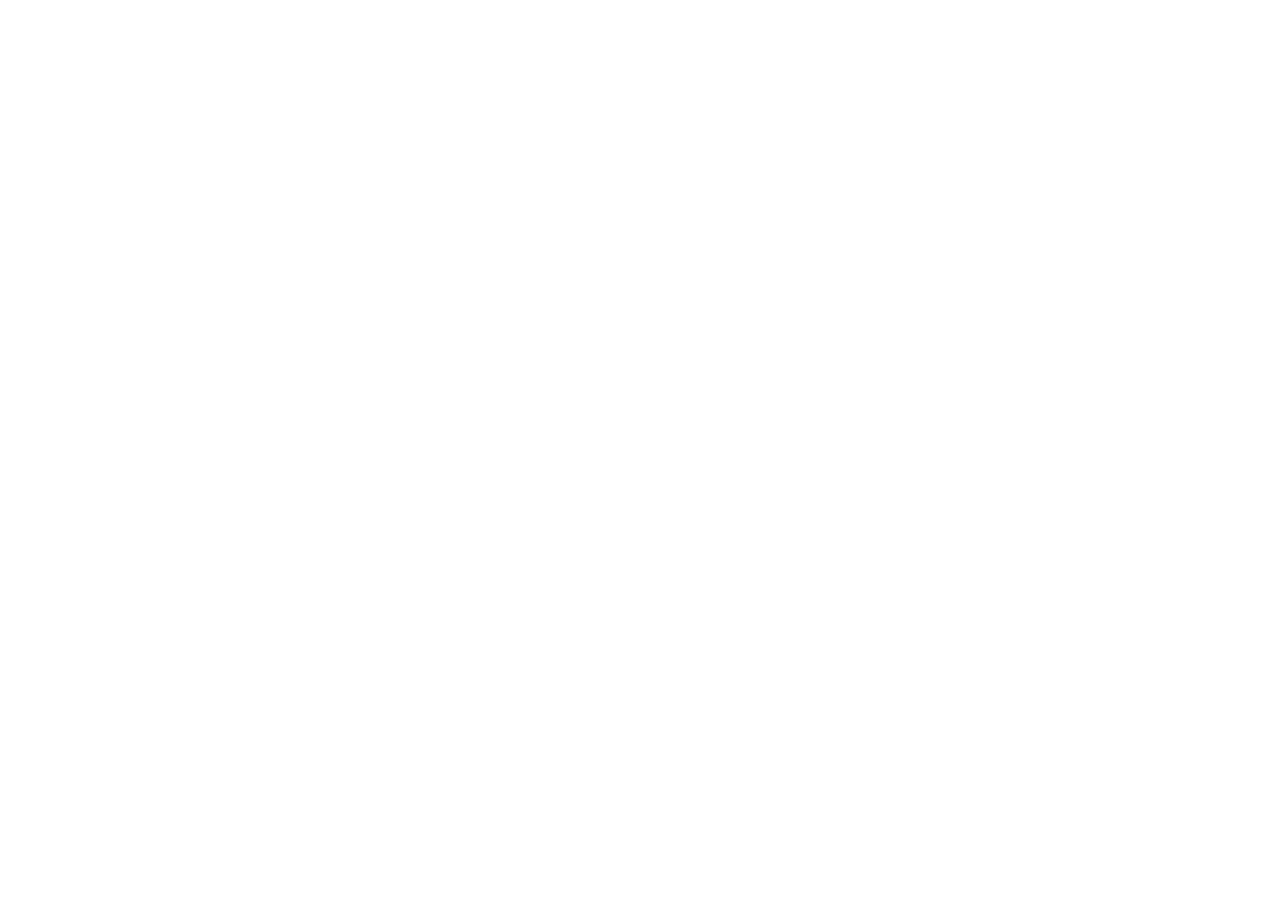
==== index.html @ 3505edb9 "basic layout --mac" ====
<!DOCTYPE html>
<html lang="en">
<head>
    <meta http-equiv="content-type" content="text/html" charset="UTF-8">
    <meta name="viewport" content="width=device-width,initial-scale=1">
    <meta name="description" content="">
    <meta name="author" content="">
    <link rel="icon" href="">

    <title>Bootstrap to Wordpress</title>
    <!-- FontAwsome Icons 4.4.0 -->
    <link rel="stylesheet" href="assets/css/font-awsome/css/font-awesome.min.css">
    <!-- Google Fonts -->
    <link href='https://fonts.googleapis.com/css?family=Raleway:400,700' rel='stylesheet' type='text/css'>
    <!-- HTML5 shiv and Resspond.js IE8 support of HTML5 elements and media queries -->
    <!-- [if lt IE 9] >
    <script src="https://oss.maxcdn.com/html5shiv/3.7.2/html5shiv.min.js"></script>
    <script src="https://oss.maxcdn.com/respond/1.4.2/respond.min.js"></script>
    <![endif]  -->
</head>
<body>
    <header>

    </header>
    <!-- HERO
    =========================================================== -->
    <section>

    </section>

    <!-- OPT IN SECTION
    =========================================================== -->
    <section>

    </section>
    <!-- BOOST YOUR INCOME
    =========================================================== -->
    <section>

    </section>
    <!-- WHO BENEFITS
    =========================================================== -->
    <section>

    </section>
    <!-- COURSE FEATURES
    =========================================================== -->
    <section>

    </section>
    <!-- PROJECT FEATURES
    =========================================================== -->
    <section>

    </section>
    <!-- VIDEO FEATURES
    =========================================================== -->
    <section>

    </section>
    <!-- INSTRUCTOR
    =========================================================== -->
    <section>

    </section>
    <!-- TESTIMONIALS
    =========================================================== -->
    <section>

    </section>
    <!-- SIGN UP SECTION
    =========================================================== -->
    <section>

    </section>
    <!-- FOOTER
    =========================================================== -->
    <footer>

    </footer>

    <!-- MODAL
    =========================================================== -->
    <div>

    </div>

    <!-- BOOTSTRAP CODE JS
        Pls at the end of the document so the pages load faster!
    =========================================================== -->
    <script src="http://lib.sinaapp.com/js/jquery/2.1.4/jquery-1.11.3.min.js"></script>
    <!-- sina CDN -->
    <script type="text/javascript">
        window.jQuery || document.write('<script type="text/javascript" src="assets/js/jquery-1.11.3.min.js"><\/script>')
    </script>
    <script src="assets/js/main.js"></script>
</body>
</html>
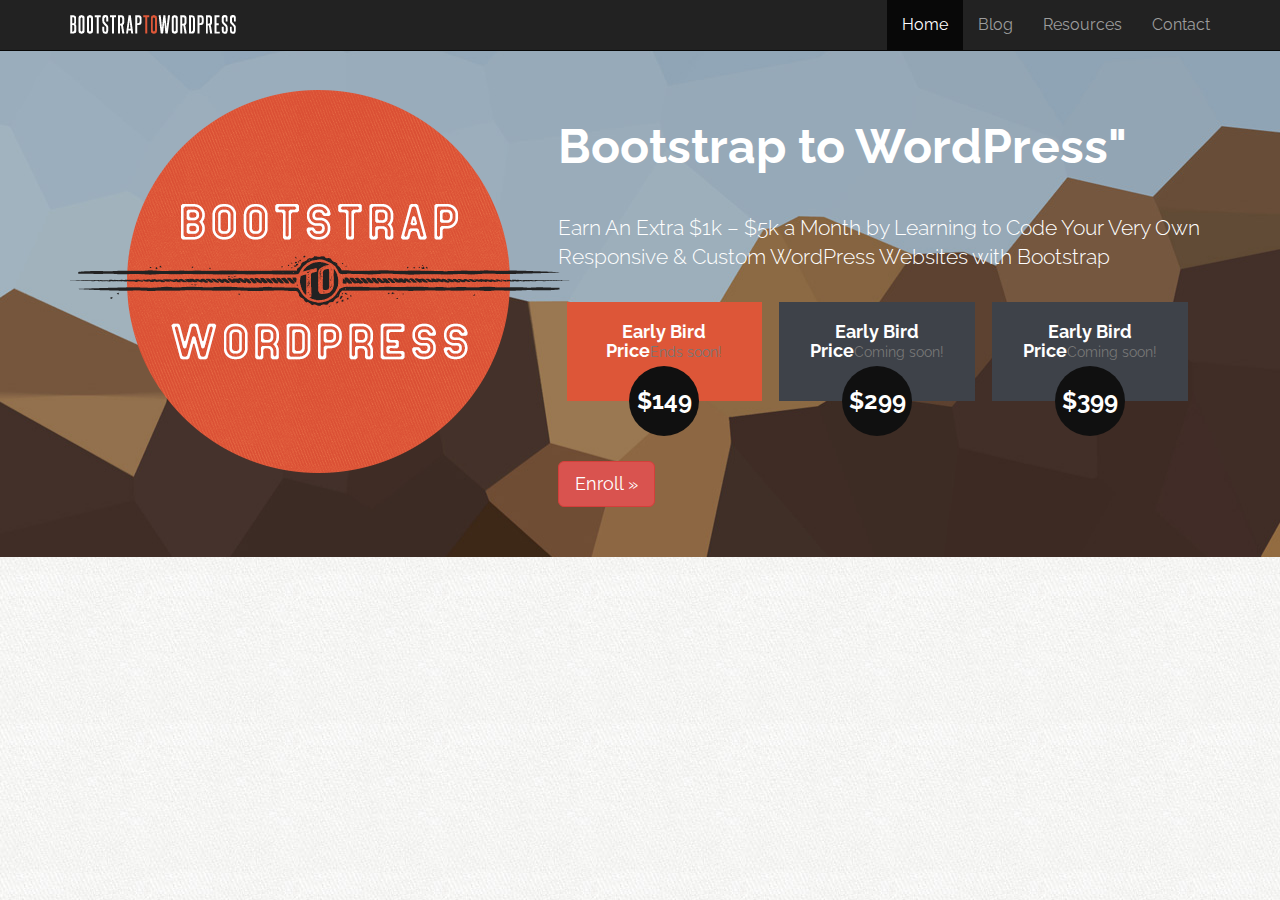
==== commit d66f1bf4: "L19 --MAC" ====
--- a/index.html
+++ b/index.html
@@ -8,8 +8,14 @@
     <link rel="icon" href="">
 
     <title>Bootstrap to Wordpress</title>
+    <!-- Bootstrap core css -->
+    <link rel="stylesheet" href="assets/css/bootstrap.min.css">
+
     <!-- FontAwsome Icons 4.4.0 -->
     <link rel="stylesheet" href="assets/css/font-awsome/css/font-awesome.min.css">
+
+    <!-- Custom CSS -->
+    <link rel="stylesheet" href="assets/css/custom.css">
     <!-- Google Fonts -->
     <link href='https://fonts.googleapis.com/css?family=Raleway:400,700' rel='stylesheet' type='text/css'>
     <!-- HTML5 shiv and Resspond.js IE8 support of HTML5 elements and media queries -->
@@ -19,13 +25,64 @@
     <![endif]  -->
 </head>
 <body>
-    <header>
+    <header class="site-header" role="banner">
+        <!-- NAVBAR -->
+        <div class="navbar-wrapper">
+            <div class="navbar navbar-inverse navbar-fixed-top" role="navigation">
+                <div class="container">
+                    <div class="navbar-header">
+                        <button type="button" class="navbar-toggle" data-toggle="collapse" data-target=".navbar-collapse">
+                            <span class="sr-only">Toggle navigation</span>
+                            <span class="icon-bar"></span>
+                            <span class="icon-bar"></span>
+                            <span class="icon-bar"></span>
+                        </button>
+                        <a href="#" class="navbar-brand"><img src="assets/img/logo.png" alt="Bootstrap to WordPress"></a>
+                    </div><!-- navbar-header -->
+                    <div class="navbar-collapse collapse">
+                        <ul class="nav navbar-nav navbar-right">
+                            <li class="active"><a href="#">Home</a></li>
+                            <li ><a href="blog.html">Blog</a></li>
+                            <li ><a href="resources.html">Resources</a></li>
+                            <li ><a href="contact.html">Contact</a></li>
+                        </ul>
+                    </div>
+                </div><!-- container -->
+            </div>
+        </div>
+    </header>
 
-    </header>
     <!-- HERO
     =========================================================== -->
-    <section>
-
+    <section id="hero">
+        <article>
+            <div class="container clearfix">
+                <div class="row">
+                    <div class="col-sm-5">
+                        <img src="assets/img/logo-badge.png" alt="Bootstrap to WordPress" class="logo">
+                    </div>
+                    <div class="col-sm-7 hero-text">
+                        <h1>Bootstrap to WordPress"</h1>
+                        <p class="lead">Earn An Extra $1k – $5k a Month by Learning to Code Your Very Own Responsive &amp; Custom WordPress Websites with Bootstrap</p>
+                        <div id="price-timeline">
+                            <div class="price active">
+                                <h4>Early Bird Price<small>Ends soon!</small></h4>
+                                <span>$149</span>
+                            </div>
+                            <div class="price">
+                                <h4>Early Bird Price<small>Coming soon!</small></h4>
+                                <span>$299</span>
+                            </div>
+                            <div class="price">
+                                <h4>Early Bird Price<small>Coming soon!</small></h4>
+                                <span>$399</span>
+                            </div>
+                        </div><!-- price-timeline -->
+                        <p><a href="#" class="btn btn-lg btn-danger" role="button">Enroll &raquo;</a></p>
+                    </div>
+                </div>
+            </div><!-- when we add a float element with in a container, the div which is a block level element will collapse on itself if you don't clear the fix-->
+        </article>
     </section>
 
     <!-- OPT IN SECTION
--- a/assets/css/custom.css
+++ b/assets/css/custom.css
@@ -0,0 +1,83 @@
+/* COLOUR REFERENCES
+Green: #79b044
+Salmon: #dd5638
+Blue Gray: #3e4249
+*/
+
+/* === General === */
+body {
+    margin-top: 50px;
+    font-family: 'Raleway', Helvetica, sans-serif;
+    font-size: 16px;
+    background: url('../img/tile.jpg') top left repeat;
+}
+
+/* === Global === */
+h1,h2,h3,h4,h5,h6 {
+    text-rendering: optimizeLegibility;
+    font-weight: bold;
+}
+
+h1{
+    font-size: 3em;
+}
+
+h1,h2{
+    margin: 0 0 40px;
+}
+
+h3{
+    margin: 20px 0;
+}
+
+h4{
+    font-size: 18px;
+}
+
+/* === Hero === */
+#hero {
+    background: url('../img/hero-bg.jpg') 50% 0 repeat fixed;
+    min-height: 500px;
+    padding: 40px 0;
+    color: white;
+    text-rendering: optimizeLegibility;
+}
+
+#hero .hero-text {
+    margin-top:30px;
+}
+
+#price-timeline{
+    margin: 30px 0 60px;
+    text-align: center;
+}
+
+#price-timeline .price{
+    display: inline-block;
+    margin: 0 2% 0 0;
+    width: 30%;
+    background: #3e4249;
+    padding: 10px 20px 30px;
+    position: relative;
+    vertical-align: top;
+}
+
+#price-timeline .price.active{
+    background: #dd5638;
+}
+
+#price-timeline .price span{
+    background: #101010;
+    display: block;
+    height: 70px;
+    width: 70px;
+    text-align: center;
+    line-height: 70px;
+    font-weight: bold;
+    font-size: 24px;
+    border-radius: 100%;
+    position: absolute;
+    bottom: -35px;
+    left: 50%;
+    margin-left: -35px;
+}
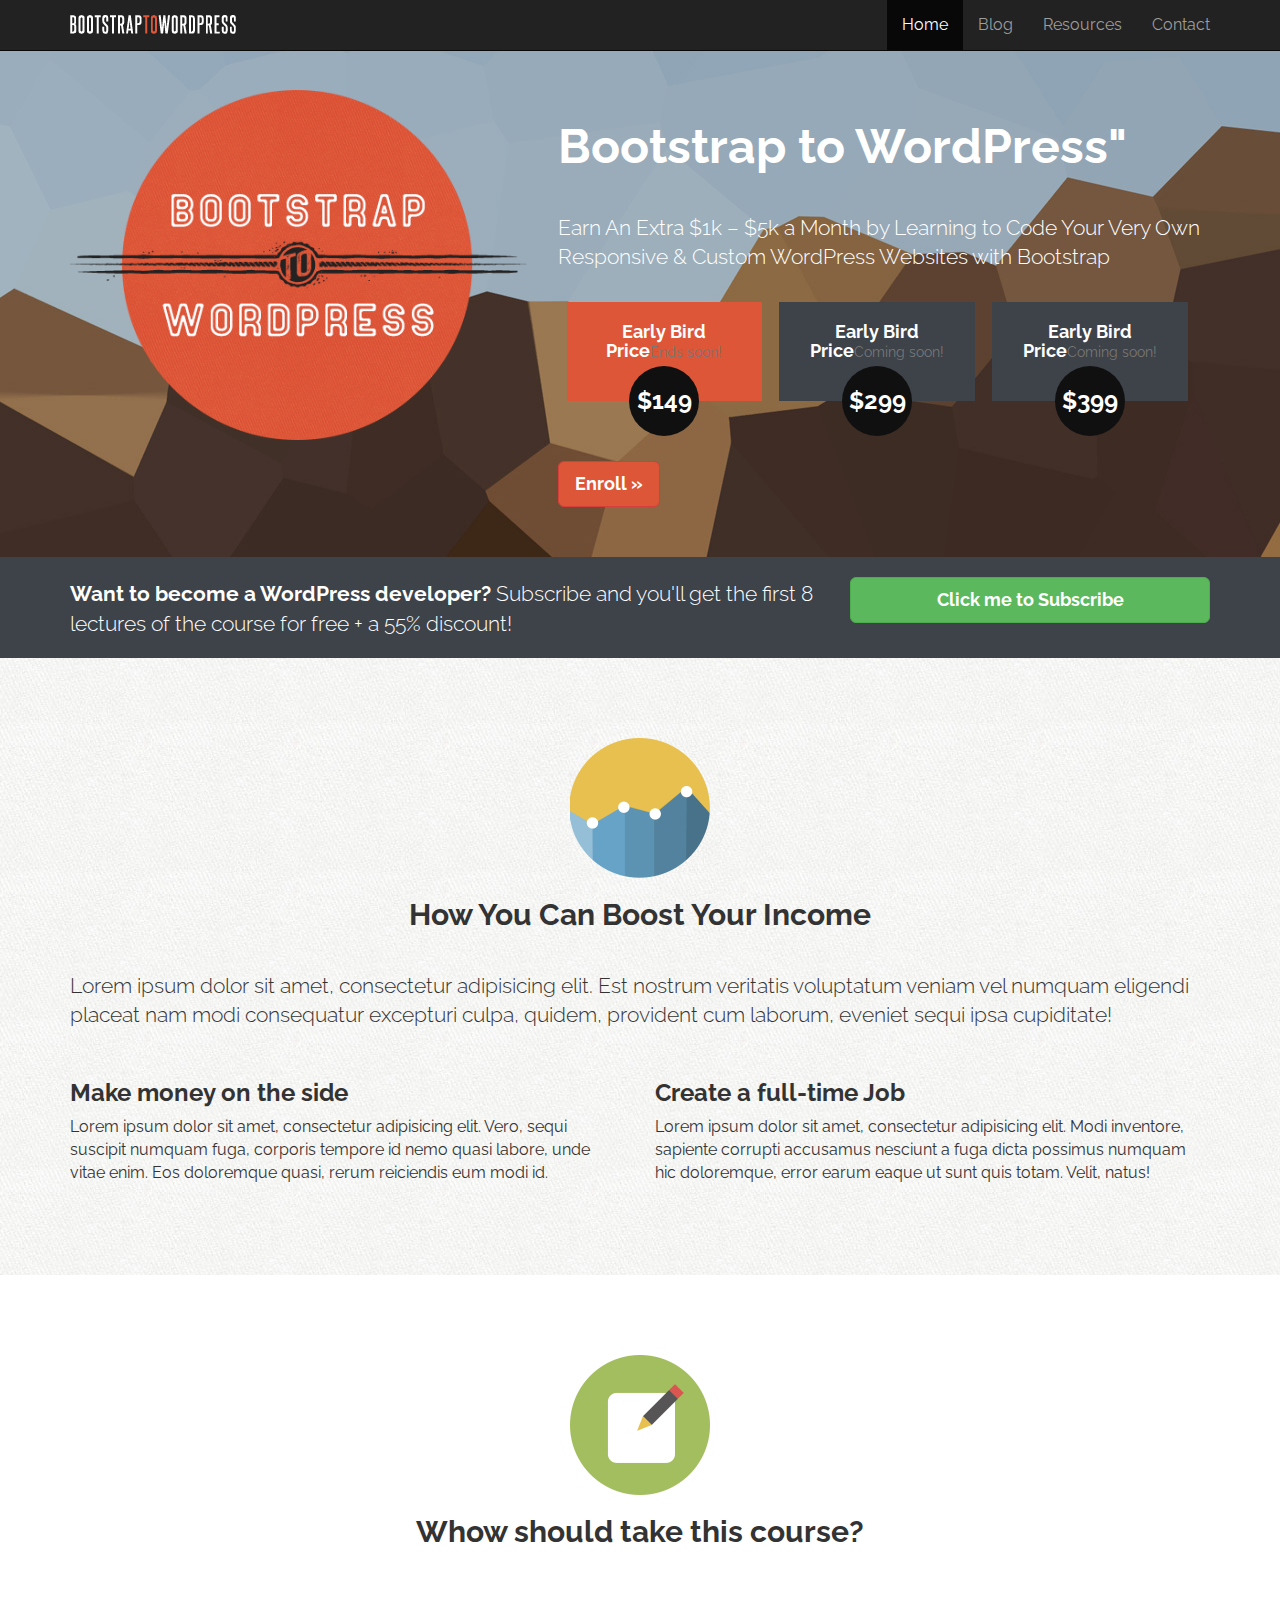
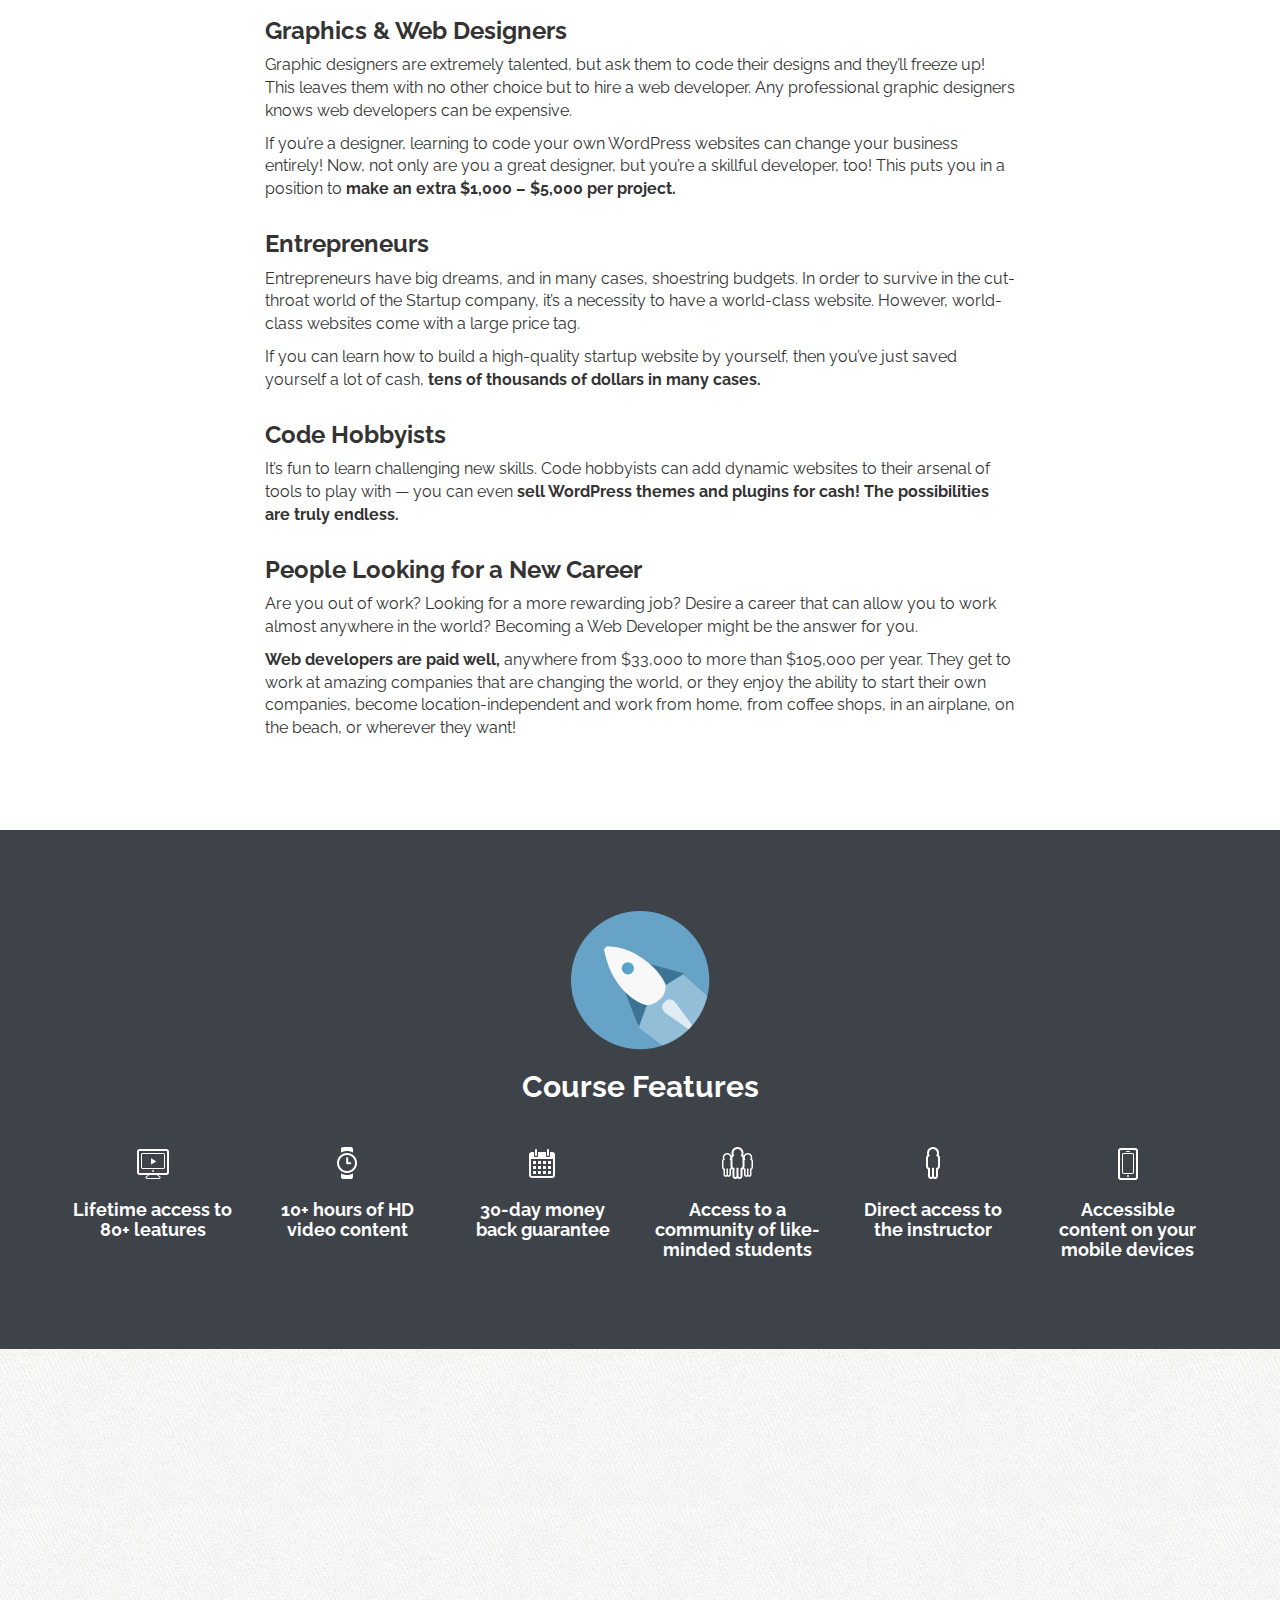
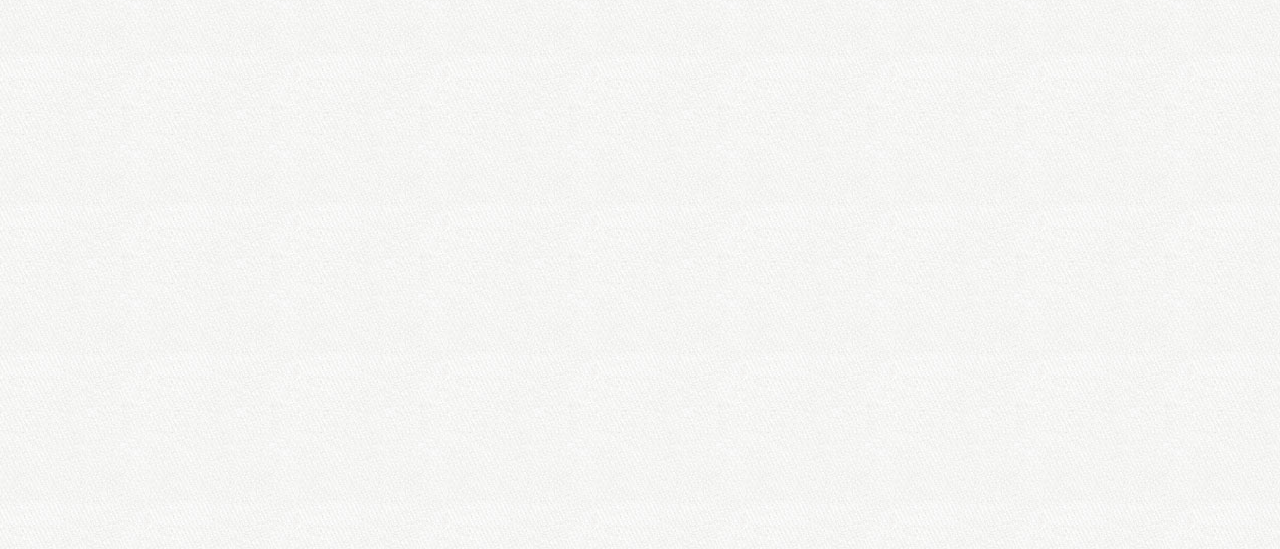
==== commit 8abe0d1c: "-- 26" ====
--- a/index.html
+++ b/index.html
@@ -4,8 +4,8 @@
     <meta http-equiv="content-type" content="text/html" charset="UTF-8">
     <meta name="viewport" content="width=device-width,initial-scale=1">
     <meta name="description" content="">
-    <meta name="author" content="">
-    <link rel="icon" href="">
+    <meta name="author" content="yogee">
+    <link rel="icon" href=""><!-- TODO: favicon needs to be made -->
 
     <title>Bootstrap to Wordpress</title>
     <!-- Bootstrap core css -->
@@ -31,7 +31,7 @@
             <div class="navbar navbar-inverse navbar-fixed-top" role="navigation">
                 <div class="container">
                     <div class="navbar-header">
-                        <button type="button" class="navbar-toggle" data-toggle="collapse" data-target=".navbar-collapse">
+                        <button type="button" class="navbar-toggle collapsed" data-toggle="collapse" data-target=".navbar-collapse">
                             <span class="sr-only">Toggle navigation</span>
                             <span class="icon-bar"></span>
                             <span class="icon-bar"></span>
@@ -54,7 +54,7 @@
 
     <!-- HERO
     =========================================================== -->
-    <section id="hero">
+    <section id="hero" data-type="background" data-speed="5">
         <article>
             <div class="container clearfix">
                 <div class="row">
@@ -87,28 +87,115 @@
 
     <!-- OPT IN SECTION
     =========================================================== -->
-    <section>
+    <section id="option">
+       <div class="container">
+           <div class="row">
+               <div class="col-sm-8">
+                   <p class="lead">
+                      <strong>Want to become a WordPress developer?</strong> Subscribe and you'll get the first 8 lectures of the course for free + a 55% discount!
+                   </p>
+               </div>
+               <div class="col-sm-4">
+                   <buttom class="btn btn-success btn-lg btn-block" data-toggle="modal" data-target="#myModal">
+                       Click me to Subscribe
+                   </buttom>
+               </div>
+           </div>
+       </div>
 
     </section>
     <!-- BOOST YOUR INCOME
     =========================================================== -->
-    <section>
-
+    <section id="boost-income">
+        <div class="container">
+            <div class="section-header">
+                <img src="assets/img/icon-boost.png" alt="Cheart">
+                <h2>How You Can Boost Your Income</h2>
+            </div>
+            <p class="lead">Lorem ipsum dolor sit amet, consectetur adipisicing elit. Est nostrum veritatis voluptatum veniam vel numquam eligendi placeat nam modi consequatur excepturi culpa, quidem, provident cum laborum, eveniet sequi ipsa cupiditate!</p>
+            <div class="row">
+                <div class="col-sm-6">
+                    <h3>Make money on the side</h3>
+                    <p>Lorem ipsum dolor sit amet, consectetur adipisicing elit. Vero, sequi suscipit numquam fuga, corporis tempore id nemo quasi labore, unde vitae enim. Eos doloremque quasi, rerum reiciendis eum modi id.</p>
+                </div>
+                <div class="col-sm-6">
+                    <h3>Create a full-time Job</h3>
+                    <p>Lorem ipsum dolor sit amet, consectetur adipisicing elit. Modi inventore, sapiente corrupti accusamus nesciunt a fuga dicta possimus numquam hic doloremque, error earum eaque ut sunt quis totam. Velit, natus!</p>
+                </div>
+            </div>
+        </div>
     </section>
     <!-- WHO BENEFITS
     =========================================================== -->
-    <section>
+    <section id="who-benefits">
+        <div class="container">
+            <div class="section-header">
+                <img src="assets/img/icon-pad.png" alt="pad and pencil">
+                <h2>Whow should take this course?</h2>
+            </div>
+            <div class="row">
+                <div class="col-sm-8 col-sm-offset-2">
+                    <h3>Graphics &amp; Web Designers</h3>
+                    <p>Graphic designers are extremely talented, but ask them to code their designs and they’ll freeze up! This leaves them with no other choice but to hire a web developer. Any professional graphic designers knows web developers can be expensive.</p>
+                    <p>If you’re a designer, learning to code your own WordPress websites can change your business entirely! Now, not only are you a great designer, but you’re a skillful developer, too! This puts you in a position to <strong>make an extra $1,000 – $5,000 per project.</strong></p>
+                    <h3>Entrepreneurs</h3>
+                    <p>Entrepreneurs have big dreams, and in many cases, shoestring budgets. In order to survive in the cut-throat world of the Startup company, it’s a necessity to have a world-class website. However, world-class websites come with a large price tag.</p>
+                    <p>If you can learn how to build a high-quality startup website by yourself, then you’ve just saved yourself a lot of cash, <strong>tens of thousands of dollars in many cases.</strong></p>
+                    <h3>Code Hobbyists</h3>
+                    <p>It’s fun to learn challenging new skills. Code hobbyists can add dynamic websites to their arsenal of tools to play with — you can even <strong>sell WordPress themes and plugins for cash! The possibilities are truly endless.</strong></p>
+                    <h3>People Looking for a New Career</h3>
+                    <p>Are you out of work? Looking for a more rewarding job? Desire a career that can allow you to work almost anywhere in the world? Becoming a Web Developer might be the answer for you.</p>
+                    <p><strong>Web developers are paid well, </strong>anywhere from $33,000 to more than $105,000 per year. They get to work at amazing companies that are changing the world, or they enjoy the ability to start their own companies, become location-independent and work from home, from coffee shops, in an airplane, on the beach, or wherever they want!</p>
+
+
+                </div>
+            </div>
+        </div>
 
     </section>
     <!-- COURSE FEATURES
     =========================================================== -->
-    <section>
+    <section id="course-features">
+        <div class="container">
+            <div class="section-header">
+                <img src="assets/img/icon-rocket.png" alt="Rockets">
+                <h2>Course Features</h2>
+            </div>
+            <div class="row">
+                <div class="col-sm-2">
+                    <i class="ci ci-computer"></i>
+                    <h4>Lifetime access to 80+ leatures </h4>
+                </div>
+                <div class="col-sm-2">
+                    <i class="ci ci-watch"></i>
+                    <h4>10+ hours of HD video content</h4>
+                </div>
+                <div class="col-sm-2">
+                    <i class="ci ci-calender"></i>
+                    <h4>30-day money back guarantee</h4>
+                </div>
+                <div class="col-sm-2">
+                    <i class="ci ci-community"></i>
+                    <h4>Access to a community of like-minded students</h4>
+                </div>
+                <div class="col-sm-2">
+                    <i class="ci ci-instructor"></i>
+                    <h4>Direct access to the instructor</h4>
+                </div>
+                <div class="col-sm-2">
+                    <i class="ci ci-device"></i>
+                    <h4>Accessible content on your mobile devices</h4>
+                </div>
+            </div>
+        </div>
 
     </section>
     <!-- PROJECT FEATURES
     =========================================================== -->
-    <section>
-
+    <section id="project-features">
+        <div class="container">
+
+        </div>
     </section>
     <!-- VIDEO FEATURES
     =========================================================== -->
@@ -138,8 +225,31 @@
 
     <!-- MODAL
     =========================================================== -->
-    <div>
-
+    <div class="modal fade" id="myModal">
+        <div class="modal-dialog">
+            <div class="modal-content">
+                <div class="modal-header">
+                    <button type="button" class="close" data-dismiss="modal"><span aria-hidden="true">&times;</span><span class="sr-only">Close</span></button>
+                    <h4 class="modal-title" id="myModalLabel"><i class="fa fa-envelope"></i> Subscribe our Mailing List</h4>
+                </div>
+                <div class="modal-body">
+                    <p>Lorem ipsum dolor sit amet, consectetur adipisicing elit. Officiis consequuntur nostrum architecto fuga aut. Nostrum rerum harum libero, blanditiis ipsam ad. Ipsa exercitationem perspiciatis, <em>hic repudiandae non mollitia voluptatum laudantium.</em></p>
+                    <form class="form-inline" role="form">
+                        <div class="form-group">
+                            <label for="subscribe-name" class="sr-only"></label>
+                            <input type="email" class="form-control" id="subscribe-name" placeholder="Your first name">
+                        </div>
+                        <div class="form-group">
+                            <label for="subscribe-email" class="sr-only"></label>
+                            <input type="text" class="form-control" id="subscribe-email" placeholder="Your email">
+                        </div>
+                        <input type="sumbit" class="btn btn-danger" value="Subscribe">
+                    </form>
+                    <hr>
+                    <p><small>Lorem ipsum dolor sit amet, consectetur adipisicing elit. &amp;Tempore eum sed, voluptates magnam, fuga nesciunt nostrum, unde, cupiditate facere culpa commodi quibusdam possimus. <br>Dicta sequi, molestias praesentium ratione nostrum nobis.</small></p>
+                </div>
+            </div>
+        </div>
     </div>
 
     <!-- BOOTSTRAP CODE JS
@@ -150,6 +260,8 @@
     <script type="text/javascript">
         window.jQuery || document.write('<script type="text/javascript" src="assets/js/jquery-1.11.3.min.js"><\/script>')
     </script>
+    <script src="assets/js/bootstrap.min.js"></script>
+    <!-- Bootstrap Core JS -->
     <script src="assets/js/main.js"></script>
 </body>
 </html>
--- a/assets/css/custom.css
+++ b/assets/css/custom.css
@@ -34,6 +34,23 @@
     font-size: 18px;
 }
 
+button, input ,.btn , a.btn{
+    text-rendering: optimizeLegibility;
+    color: white;
+}
+
+.btn {
+    font-weight: bold;
+}
+
+.btn-danger {
+    background-color: #dd5638;
+    border-collapse: #d95131;
+}
+
+img {
+    max-width: 100%;
+}
 /* === Hero === */
 #hero {
     background: url('../img/hero-bg.jpg') 50% 0 repeat fixed;
@@ -81,3 +98,61 @@
     left: 50%;
     margin-left: -35px;
 }
+
+/* ==== LAYOUT ===== */
+
+section {
+    padding: 80px 0;
+}
+
+.section-header{
+    text-align: center;
+}
+
+section h2{
+    margin: 20px 0 40px;
+}
+
+section h3{
+    margin: 30px 0 10px;
+}
+
+#option {
+    background: #3e4249;
+    padding: 20px 0;
+    color: white;
+    text-rendering:optimizeLegibility;
+    font-size: 1.2em;
+}
+
+#option p {
+    margin: 2px 0 0 0 ;
+}
+
+#who-benefits {
+    background-color: white;
+}
+
+#course-features {
+    background: #3e4249;
+    color: white;
+    text-align: center;
+}
+
+/* ==== Custom Icon Sprites ===== */
+i.ci {
+  display: inline-block;
+    height: 40px;
+    width: 40px;
+    background: url('../img/icon-sprite.png') no-repeat;
+}
+
+.ci.ci-computer { background-position: 0 0 ;}
+.ci.ci-watch { background-position: -40px 0 ;}
+.ci.ci-calender { background-position: -80px 0 ;}
+.ci.ci-community { background-position: -120px 0 ;}
+.ci.ci-instructor { background-position: -160px 0 ;}
+.ci.ci-device { background-position: -200px 0 ;}
+
+
+
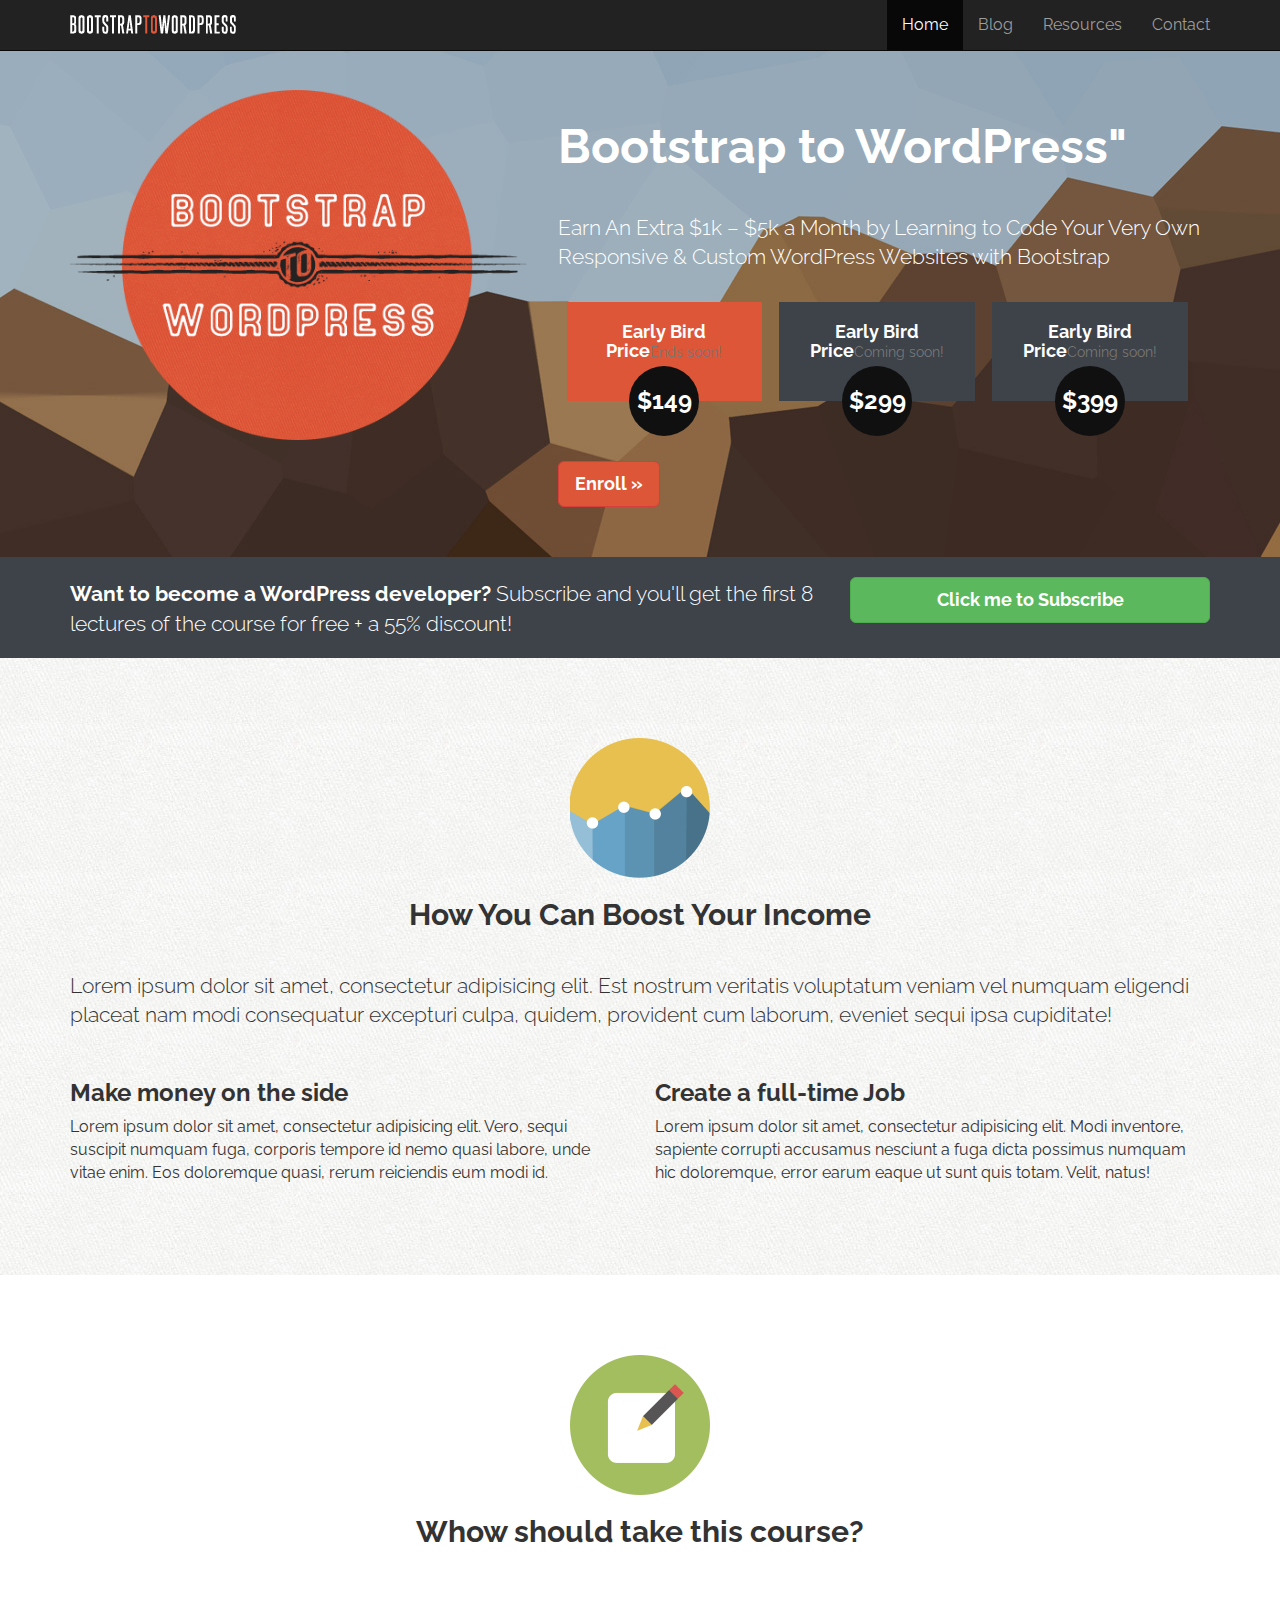
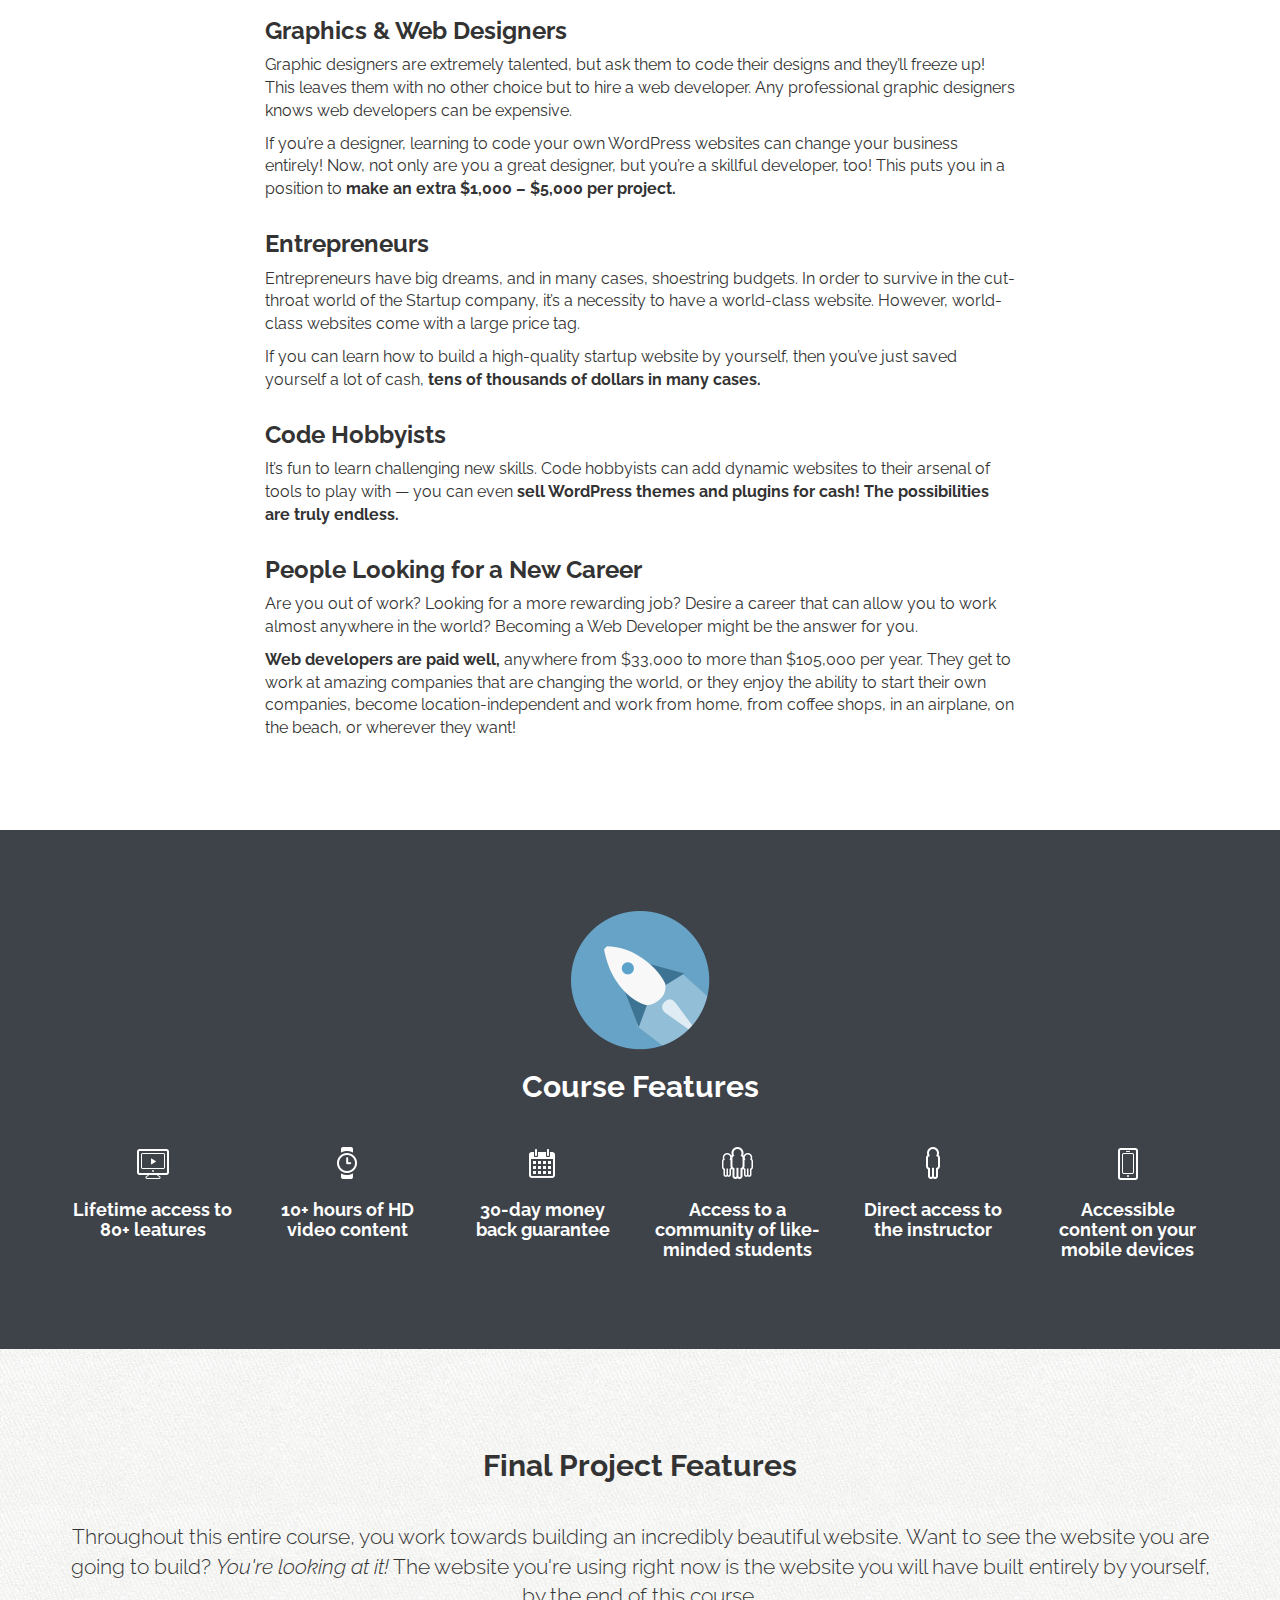
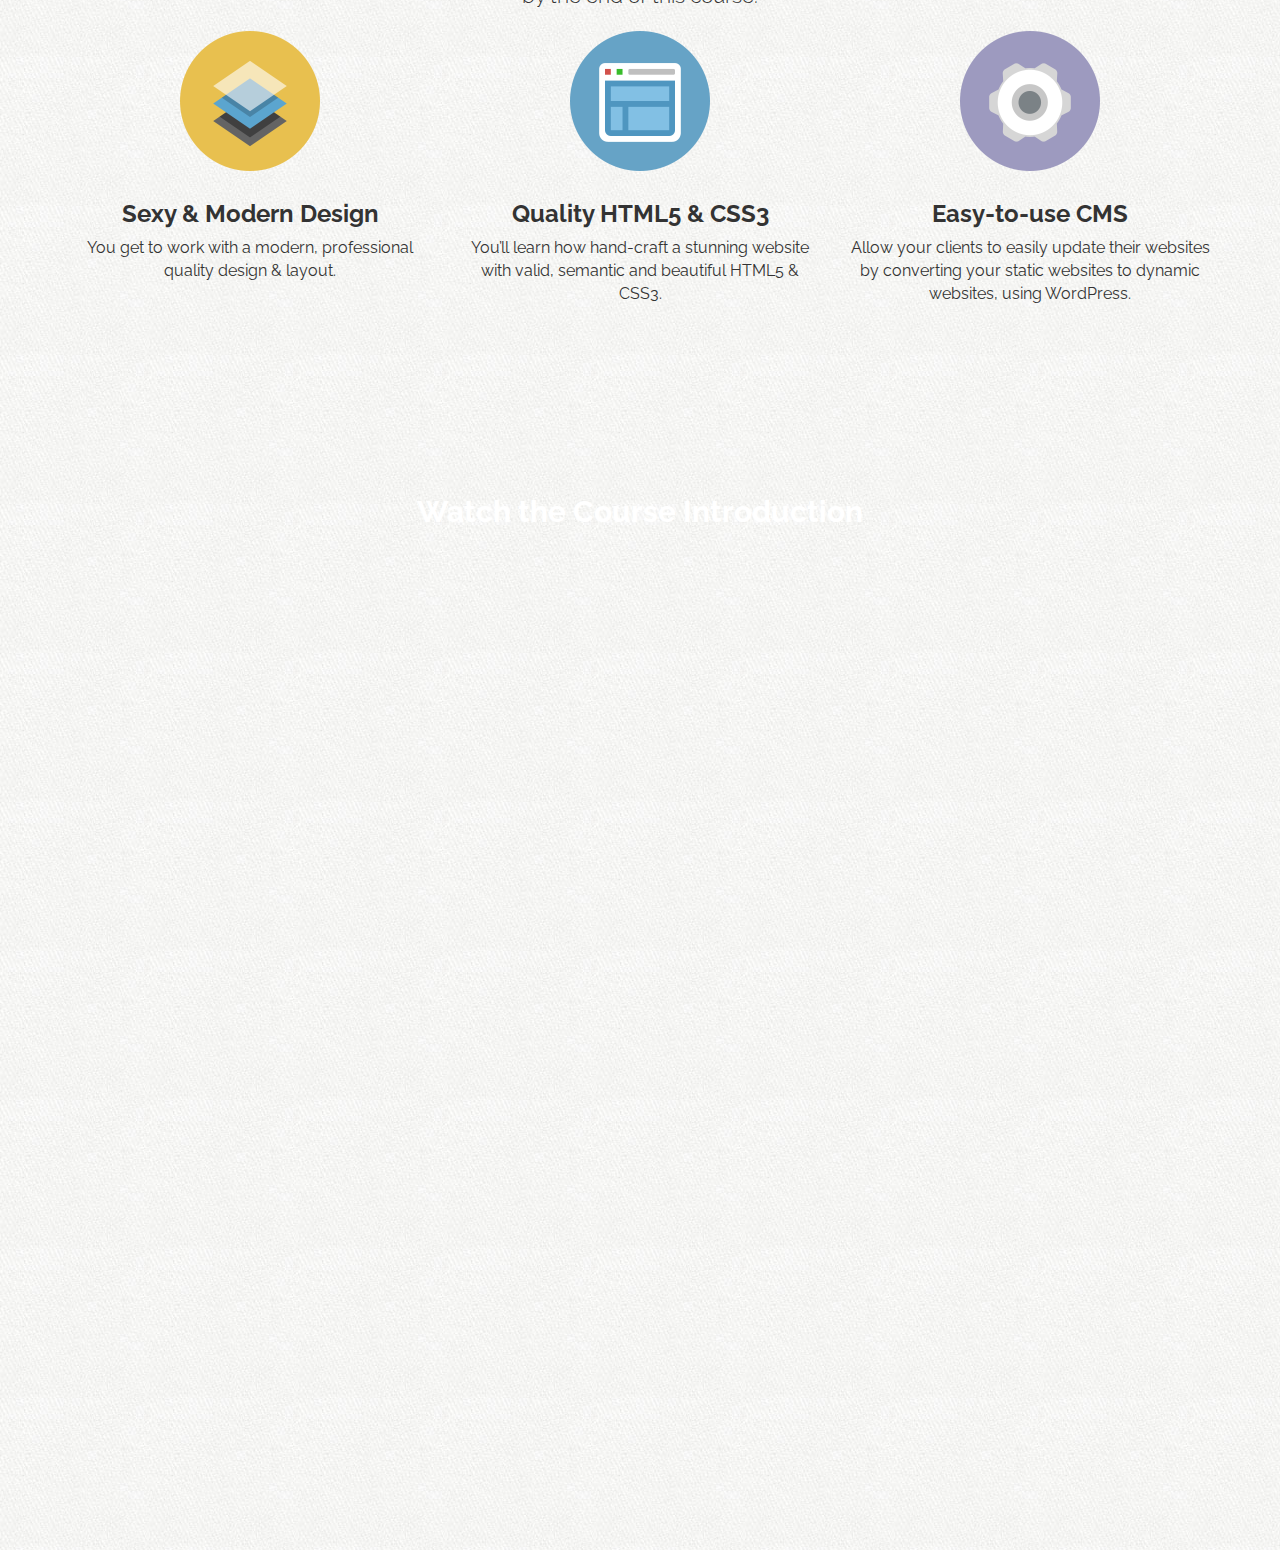
==== commit 0ae8b39f: "L27 iframe video --mac" ====
--- a/index.html
+++ b/index.html
@@ -194,13 +194,38 @@
     =========================================================== -->
     <section id="project-features">
         <div class="container">
-
+            <h2>Final Project Features</h2>
+            <p class="lead">Throughout this entire course, you work towards building an incredibly beautiful website. Want to see the website you are going to build? <em>You're looking at it!</em> The website you're using right now is the website you will have built entirely by yourself, by the end of this course.</p>
+            <div class="row">
+                <div class="col-sm-4">
+                    <img src="assets/img/icon-design.png" alt="Design">
+                    <h3>Sexy &amp; Modern Design</h3>
+                    <p>You get to work with a modern, professional quality design &amp; layout.</p>
+                </div>
+                <div class="col-sm-4">
+                    <img src="assets/img/icon-code.png" alt="Code">
+                    <h3>Quality HTML5 &amp; CSS3</h3>
+                    <p>You’ll learn how hand-craft a stunning website with valid, semantic and beautiful HTML5 &amp; CSS3.</p>
+                </div>
+                <div class="col-sm-4">
+                    <img src="assets/img/icon-cms.png" alt="CMS">
+                    <h3>Easy-to-use CMS</h3>
+                    <p>Allow your clients to easily update their websites by converting your static websites to dynamic websites, using WordPress.</p>
+                </div>
+            </div>
         </div>
     </section>
     <!-- VIDEO FEATURES
     =========================================================== -->
-    <section>
-
+    <section id="featurette">
+        <div class="container">
+            <div class="row">
+                <div class="col-sm-8 col-sm-offset-2">
+                    <h2>Watch the Course Introduction</h2>
+                    <iframe width="100%" height="415" src="https://www.youtube.com/embed/nfXLgWgT8dI" frameborder="0" allowfullscreen></iframe>
+                </div>
+            </div>
+        </div>
     </section>
     <!-- INSTRUCTOR
     =========================================================== -->
--- a/assets/css/custom.css
+++ b/assets/css/custom.css
@@ -154,5 +154,16 @@
 .ci.ci-instructor { background-position: -160px 0 ;}
 .ci.ci-device { background-position: -200px 0 ;}
 
+/* ==== Final Project Features ===== */
+#project-features {
+text-align: center;
+}
 
+/* ==== Featurette ===== */
+#featurette {
+    background: url('/assets/img/stuff-bg.jpg') 50% 100% repeat fixed;
+    background-size:cover;
+    text-align: center;
+    color: white;
+}
 
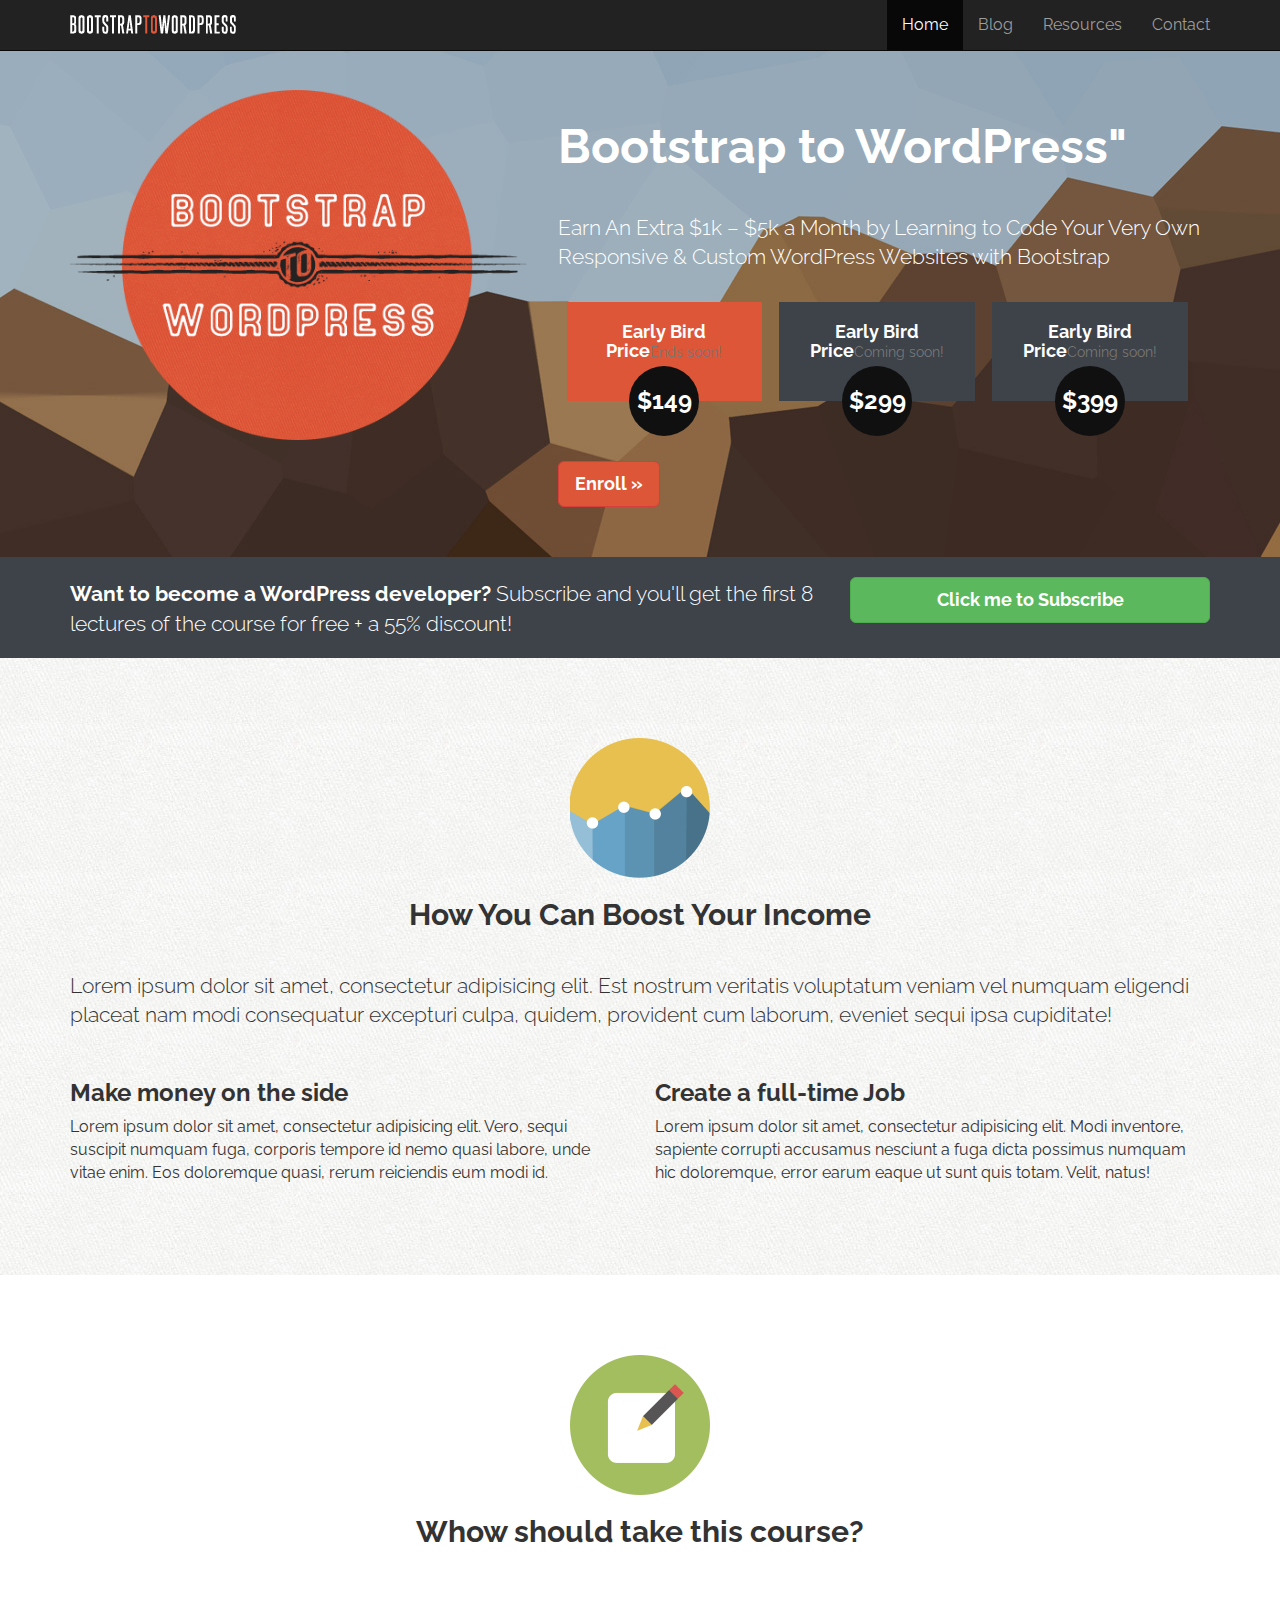
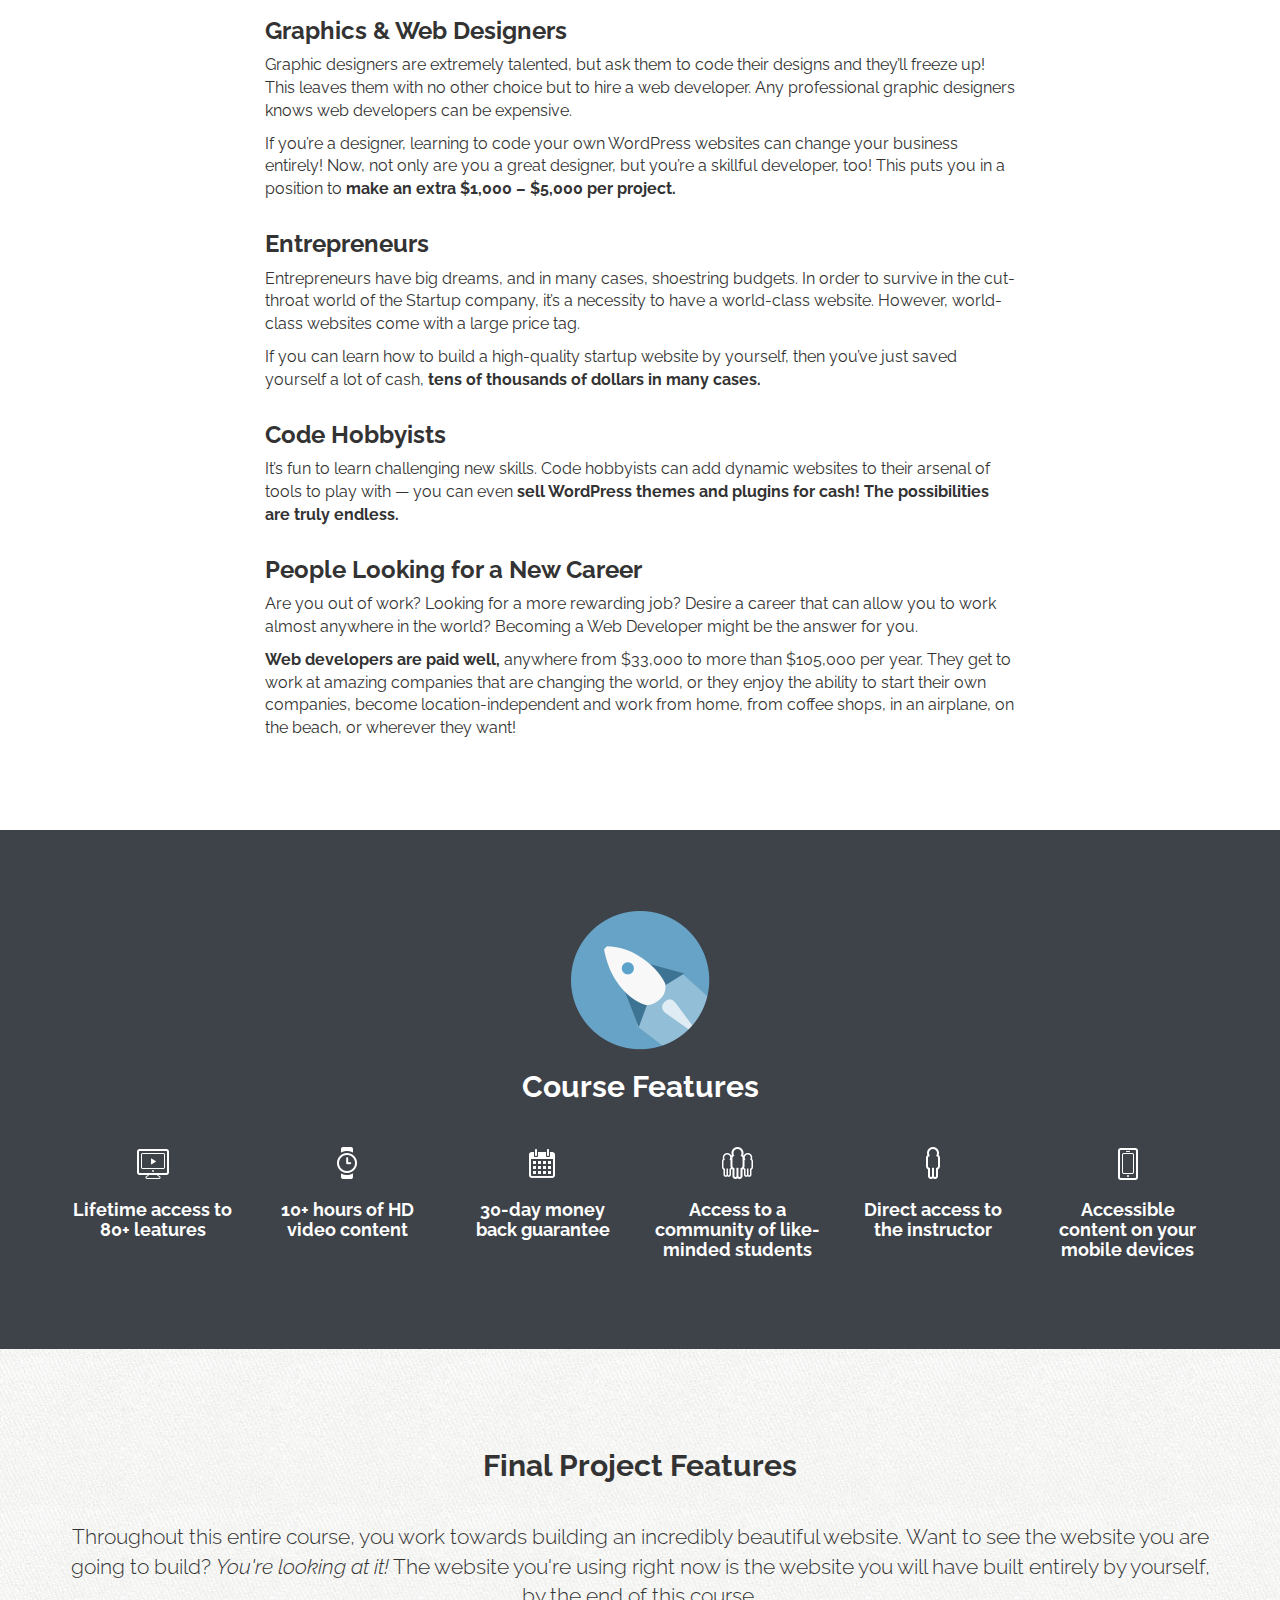
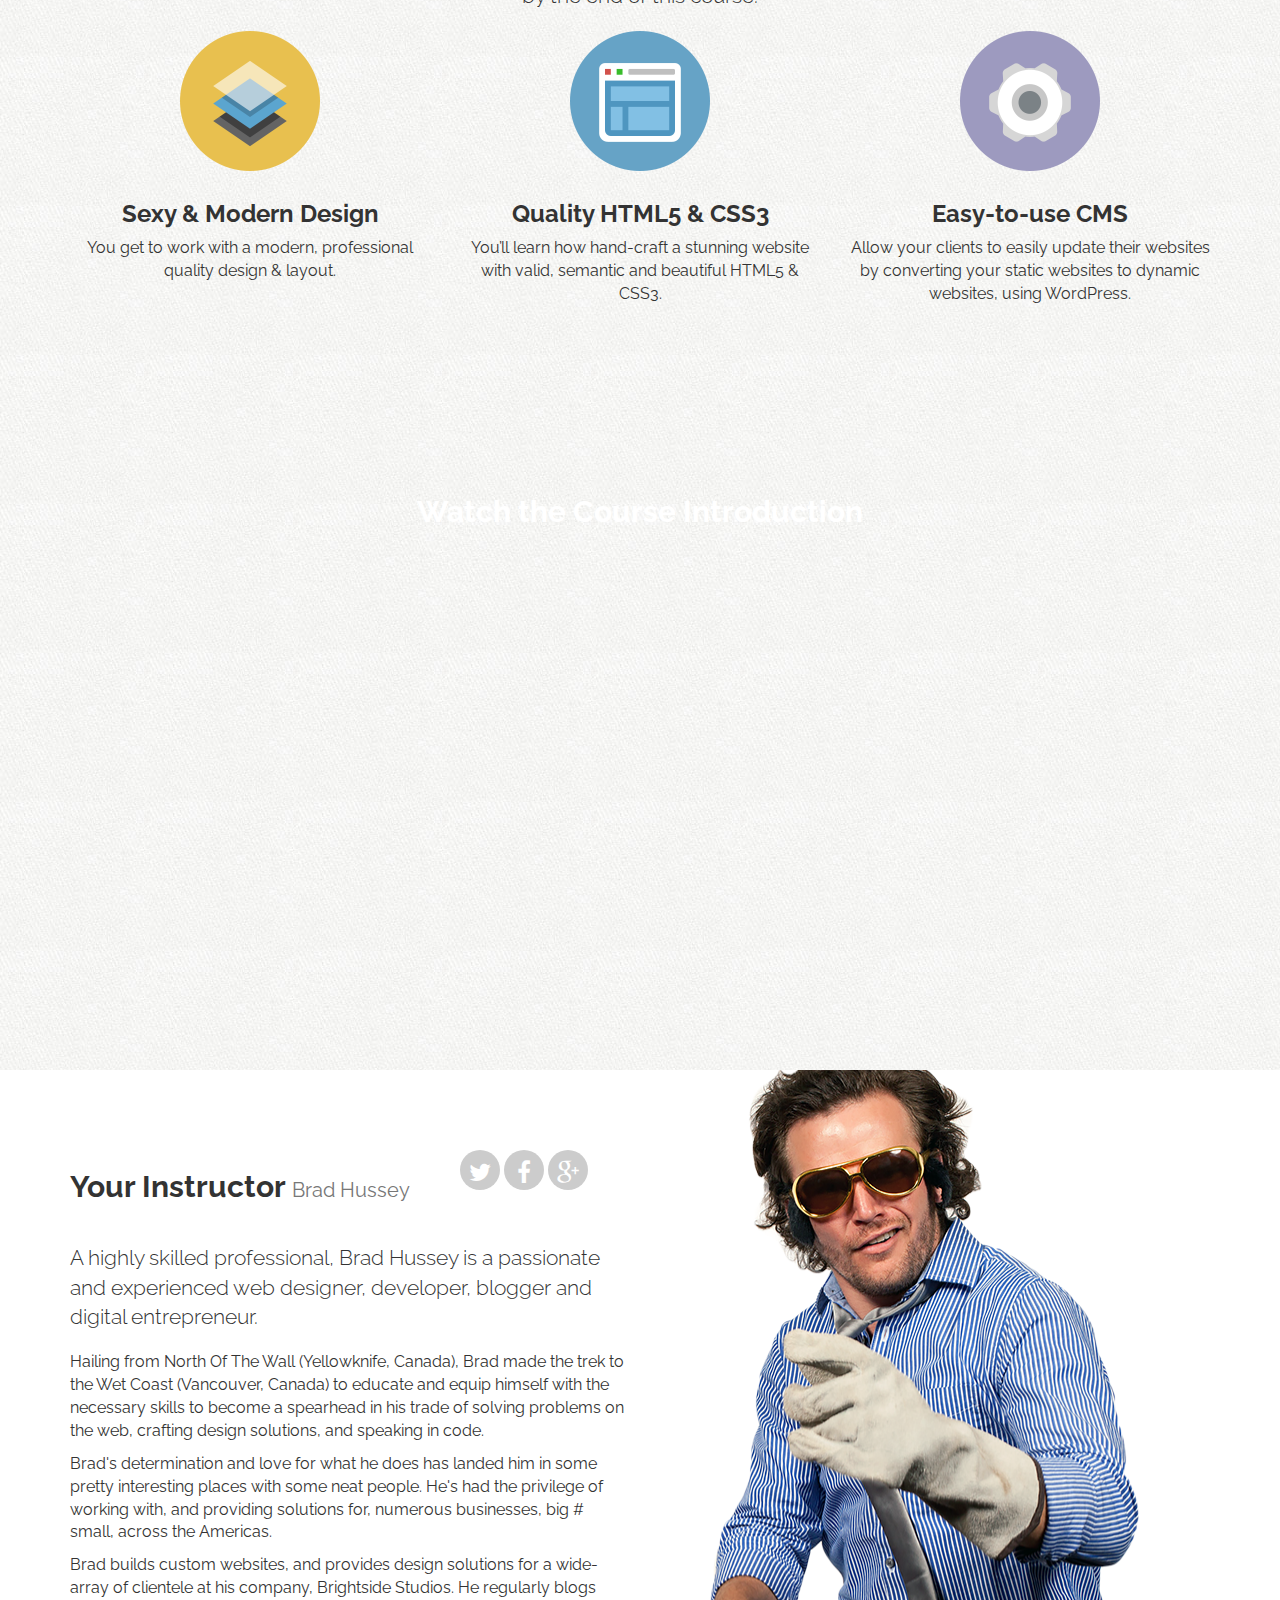
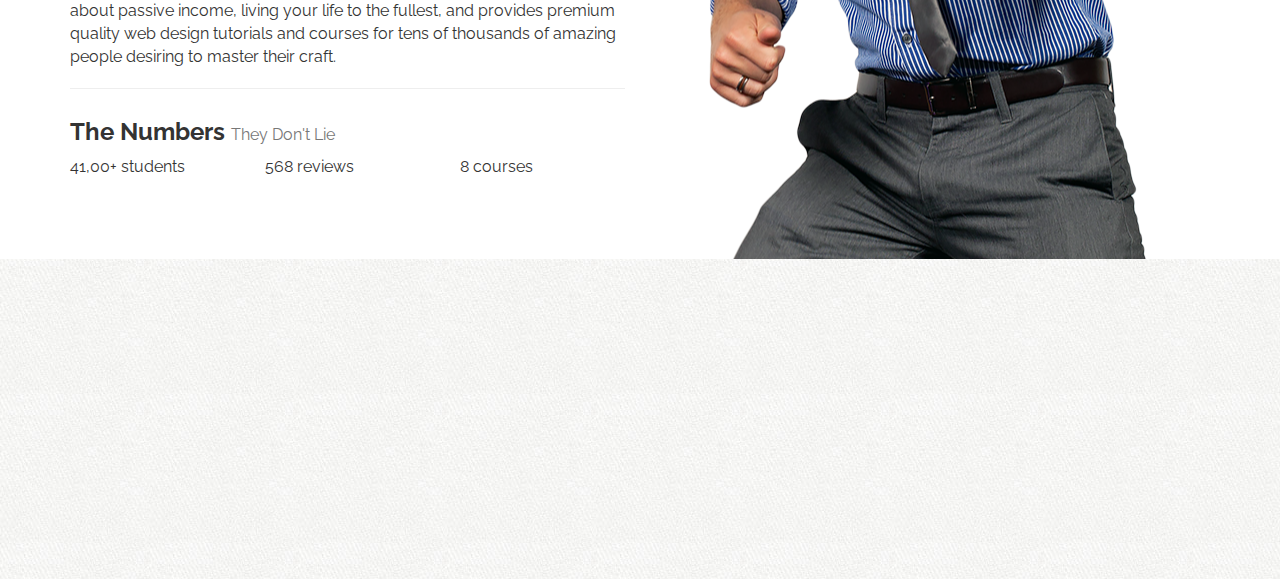
==== commit f458e901: "L29 3:21" ====
--- a/index.html
+++ b/index.html
@@ -229,7 +229,53 @@
     </section>
     <!-- INSTRUCTOR
     =========================================================== -->
-    <section>
+    <section id='instructor'>
+        <div class="container">
+            <div class="row">
+                <div class="col-sm-8 col-md-6">
+                    <div class="row">
+                        <div class="col-lg-8">
+                            <h2>Your Instructor <small>Brad Hussey</small></h2>
+                        </div>
+                        <div class="col-lg-4">
+                        <a href="https://twitter.com/yogeeliu" class="badge social twitter"><i class="fa fa-twitter"></i></a>
+                        <a href="https://facebook.com/yogeeliu" class="badge social facebook"><i class="fa fa-facebook"></i></a>
+                        <a href="https://plus.google.com/yogee412" class="badge social gplus"><i class="fa fa-google-plus"></i></a>
+                        </div>
+                    </div>
+                    <p class="lead">A highly skilled professional, Brad Hussey is a passionate and experienced web designer, developer, blogger and digital entrepreneur.</p>
+                    <p>Hailing from North Of The Wall (Yellowknife, Canada), Brad made the trek to the Wet Coast (Vancouver, Canada) to educate and equip himself with the necessary skills to become a spearhead in his trade of solving problems on the web, crafting design solutions, and speaking in code.</p>
+                    <p>Brad's determination and love for what he does has landed him in some pretty interesting places with some neat people. He's had the privilege of working with, and providing solutions for, numerous businesses, big &#35; small, across the Americas.
+</p>
+                    <p>Brad builds custom websites, and provides design solutions for a wide-array of clientele at his company, Brightside Studios. He regularly blogs about passive income, living your life to the fullest, and provides premium quality web design tutorials and courses for tens of thousands of amazing people desiring to master their craft.</p>
+                    <hr>
+                    <h3>The Numbers <small>They Don't Lie</small></h3>
+                    <div class="row">
+                        <div class="col-xs-4">
+                            <div class="num">
+                                <div class="num-content">
+                                    41,00+ <span>students</span>
+                                </div>
+                            </div>
+                        </div>
+                        <div class="col-xs-4">
+                            <div class="num">
+                                <div class="num-content">
+                                    568 <span>reviews</span>
+                                </div>
+                            </div>
+                        </div>
+                        <div class="col-xs-4">
+                            <div class="num">
+                                <div class="num-content">
+                                   8 <span>courses</span>
+                                </div>
+                            </div>
+                        </div>
+                    </div>
+                </div>
+            </div>
+        </div>
 
     </section>
     <!-- TESTIMONIALS
--- a/assets/css/custom.css
+++ b/assets/css/custom.css
@@ -51,6 +51,22 @@
 img {
     max-width: 100%;
 }
+
+.modal-content {
+    background: url('/assets/img/tile.jpg') top left repeat;
+}
+
+.badge.social{
+    background: #ccc;
+    font-size: 24px;
+    height: 40px;
+    width: 40px;
+    text-align: center;
+    line-height: 40px;
+    border-radius: 20px;
+
+}
+
 /* === Hero === */
 #hero {
     background: url('../img/hero-bg.jpg') 50% 0 repeat fixed;
@@ -167,3 +183,7 @@
     color: white;
 }
 
+/* ==== Instructor ===== */
+#instructor {
+    background: white url('/assets/img/brad-elvis.png') 90% -10px no-repeat;
+}
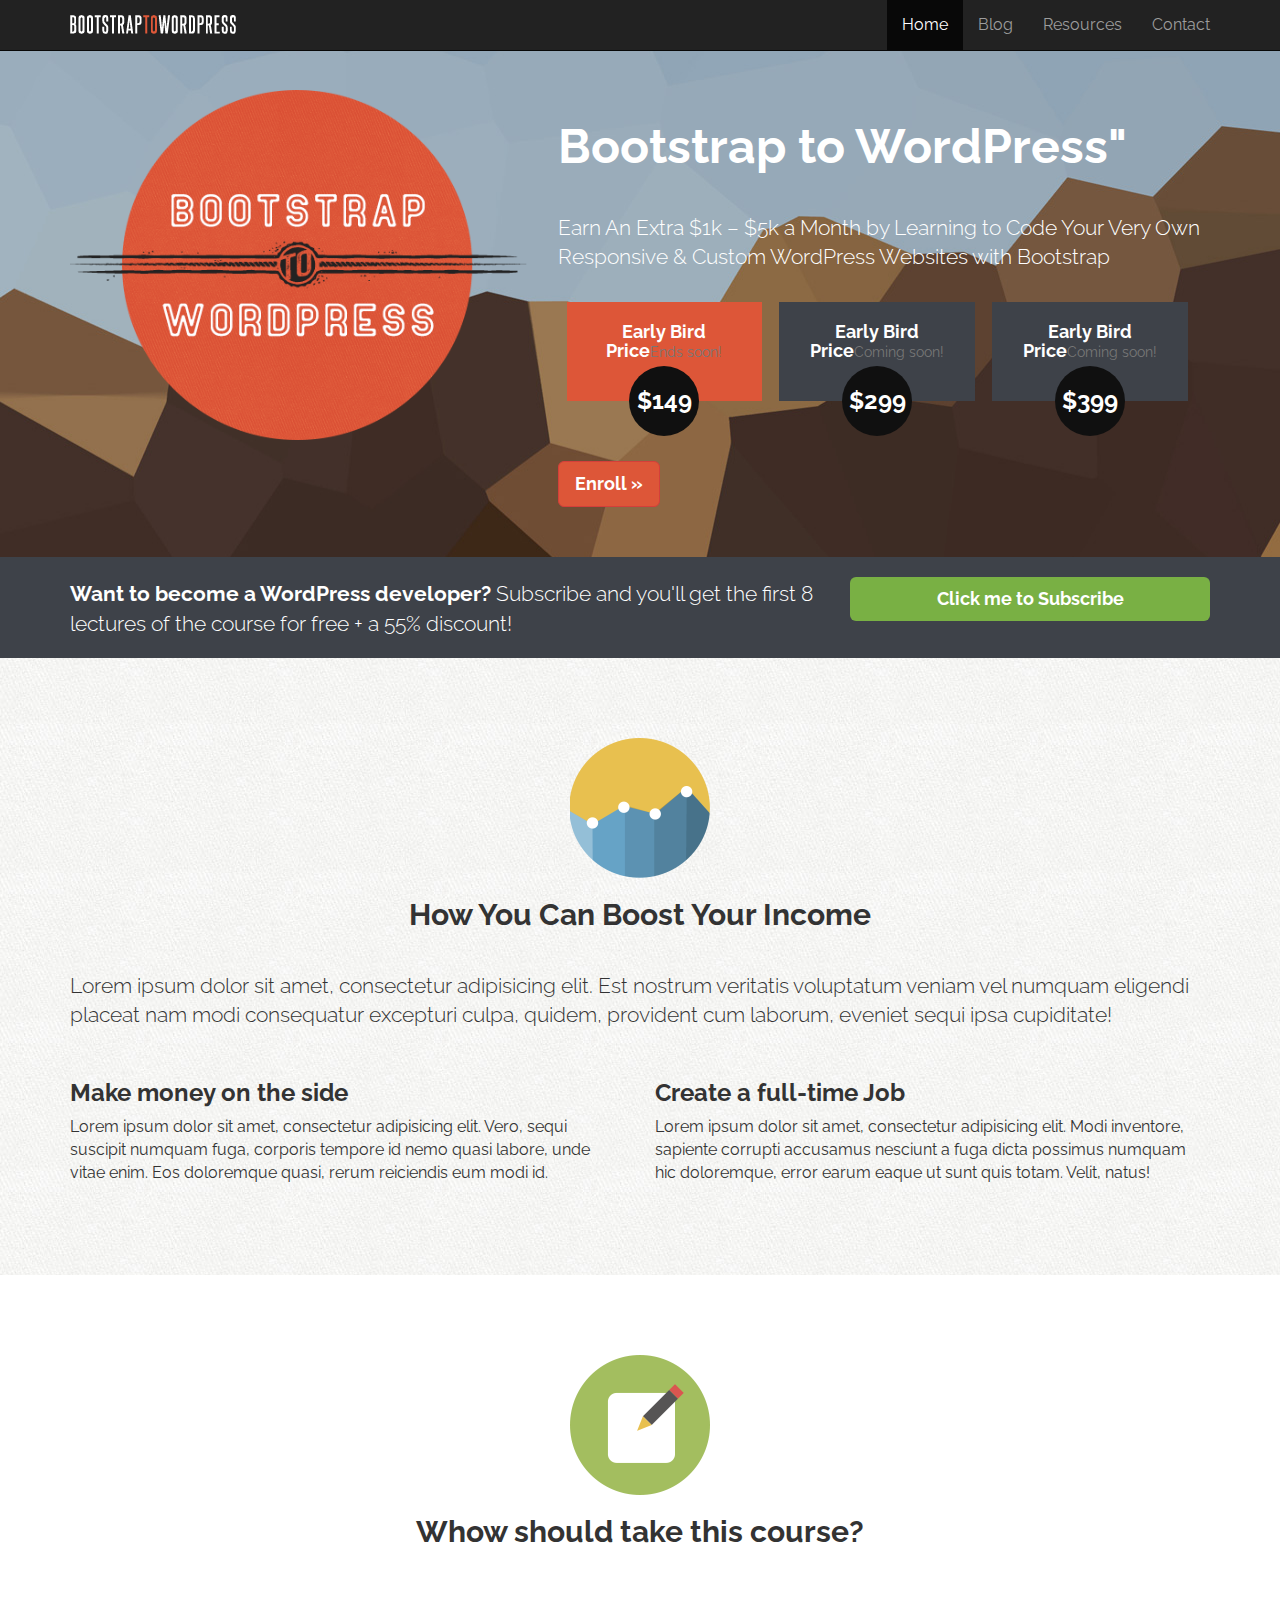
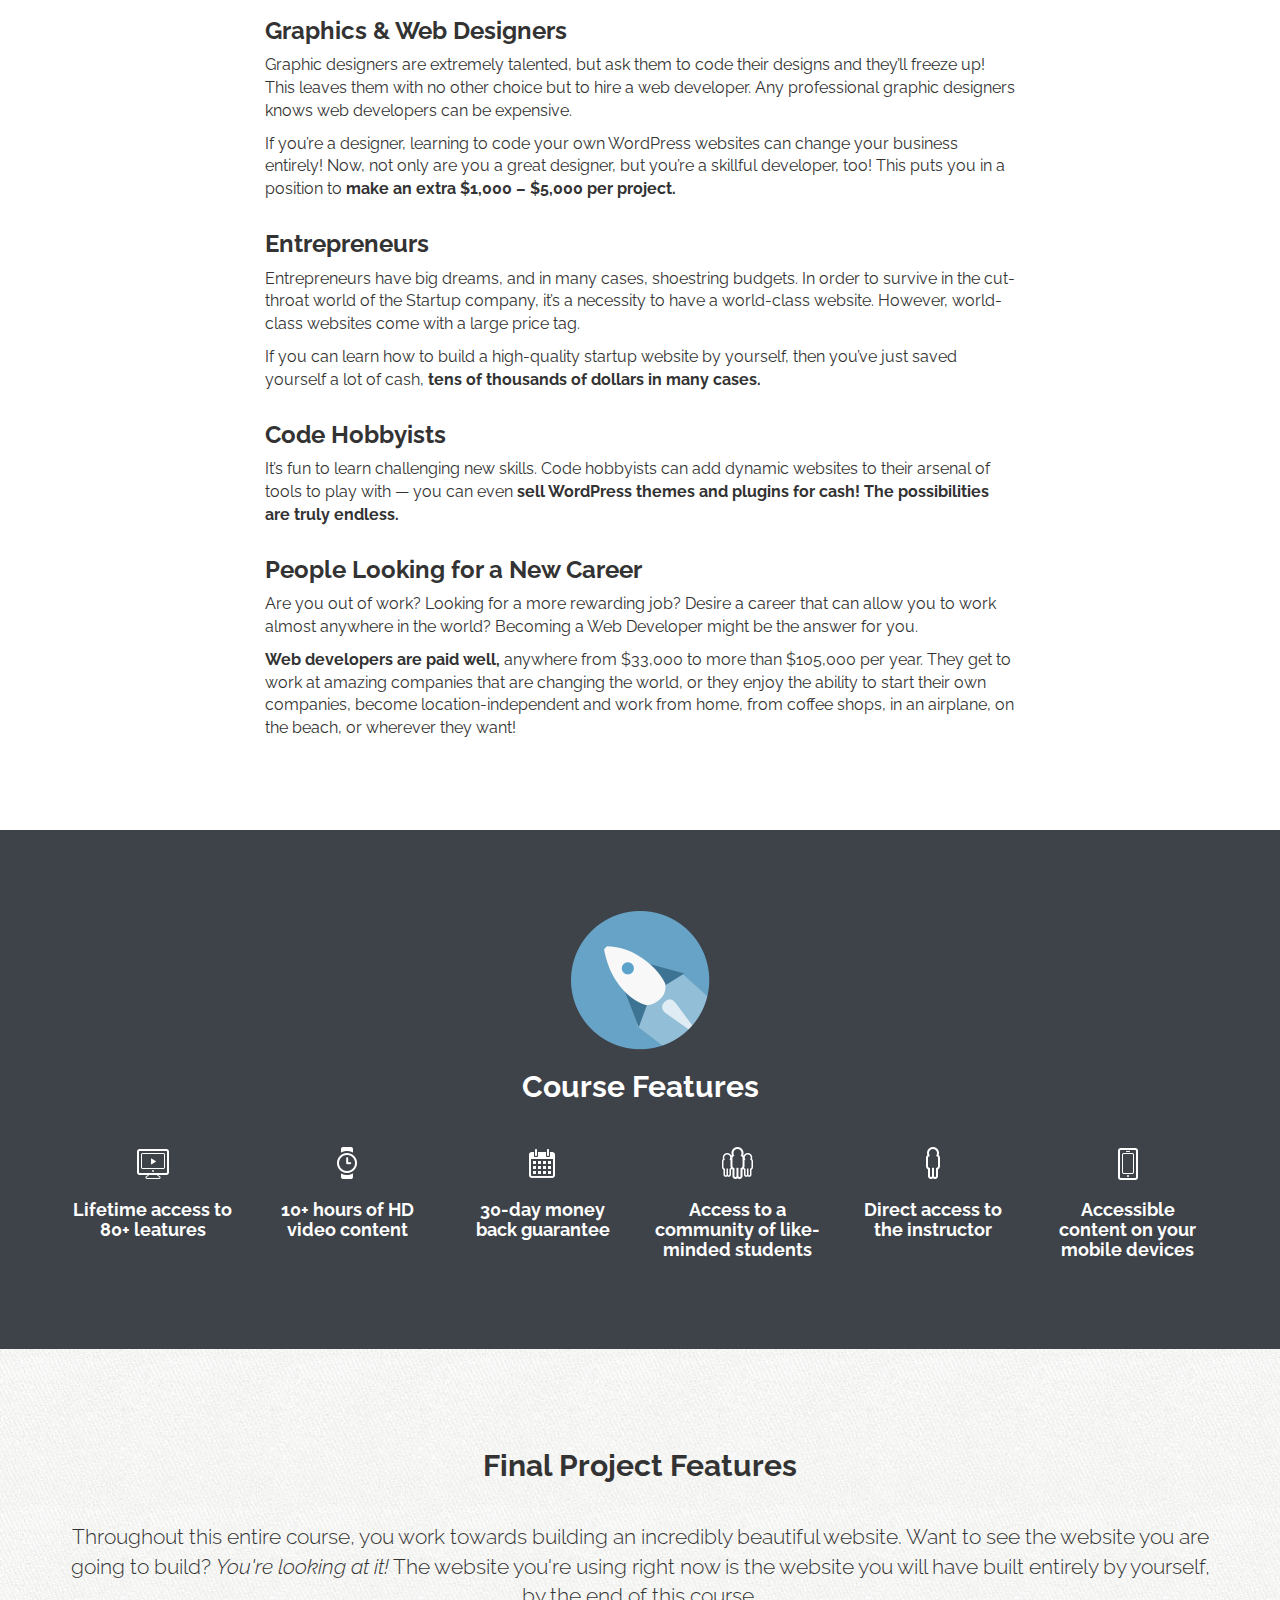
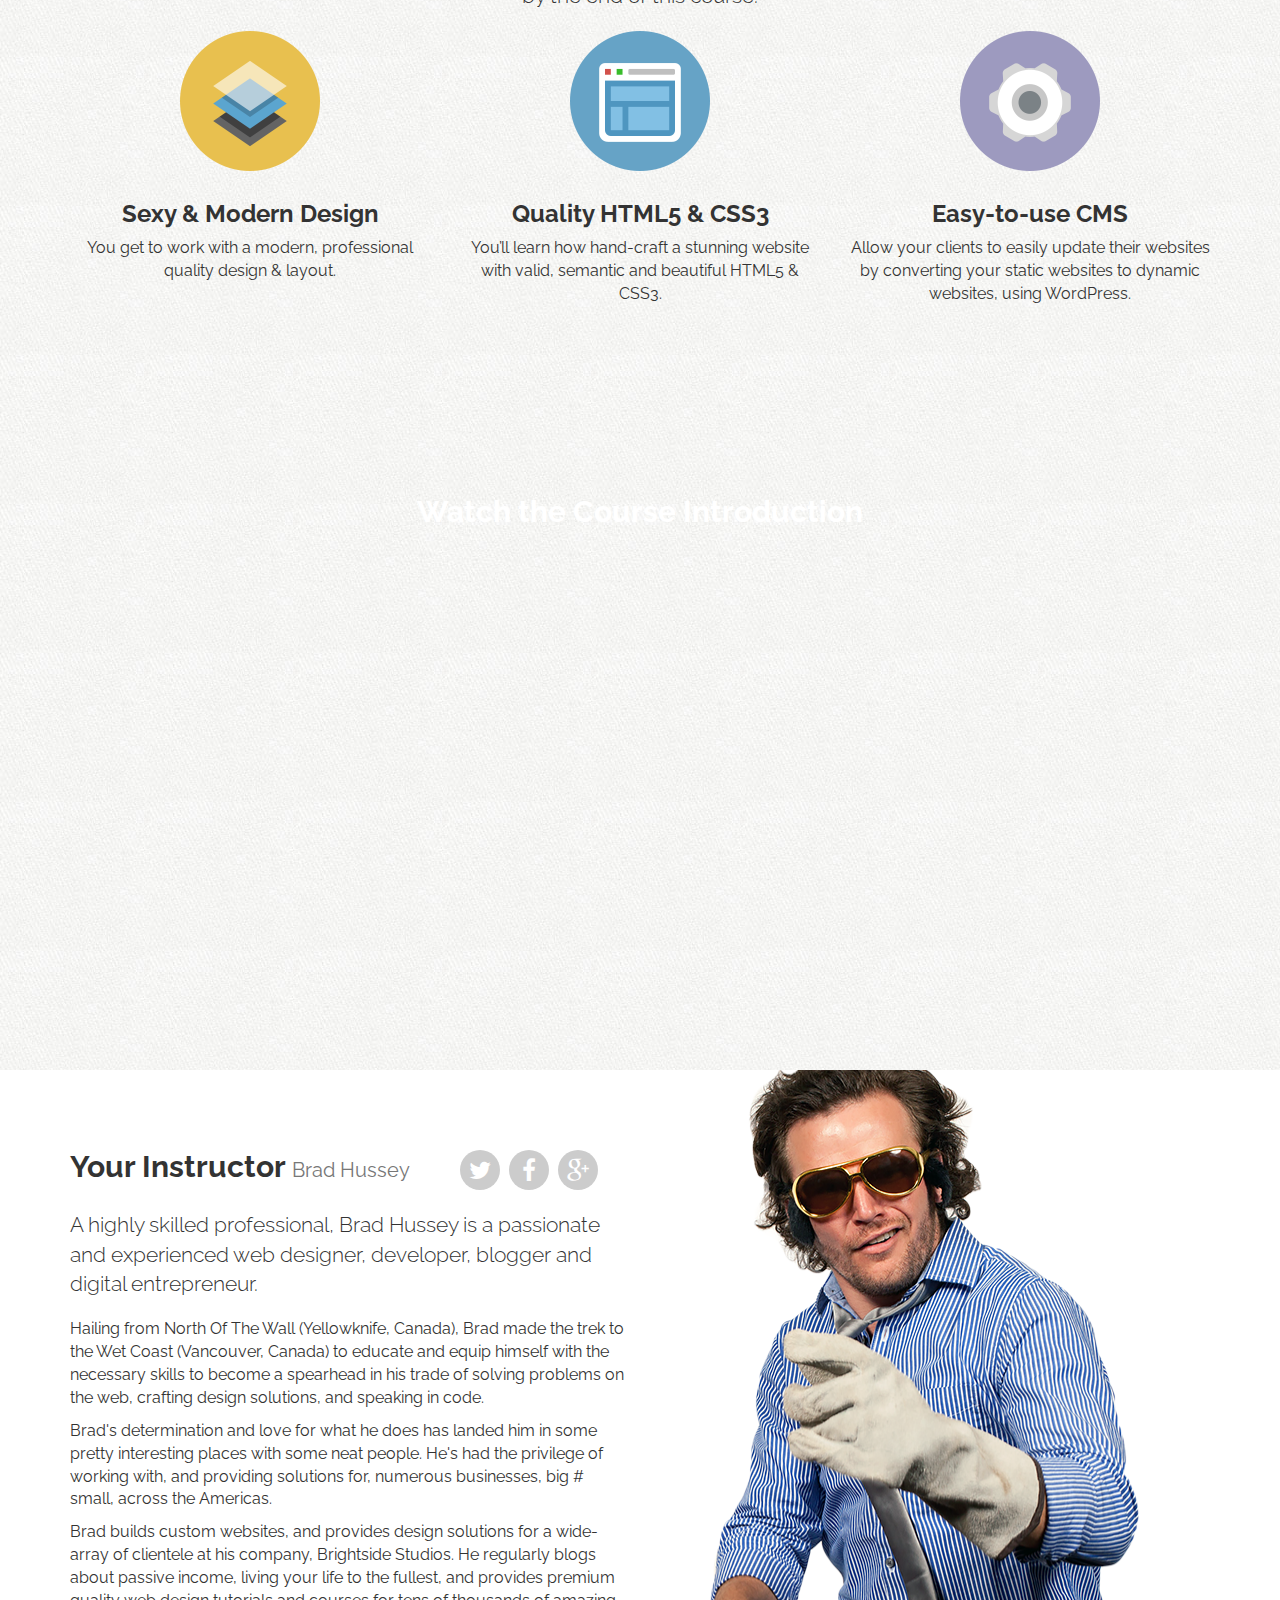
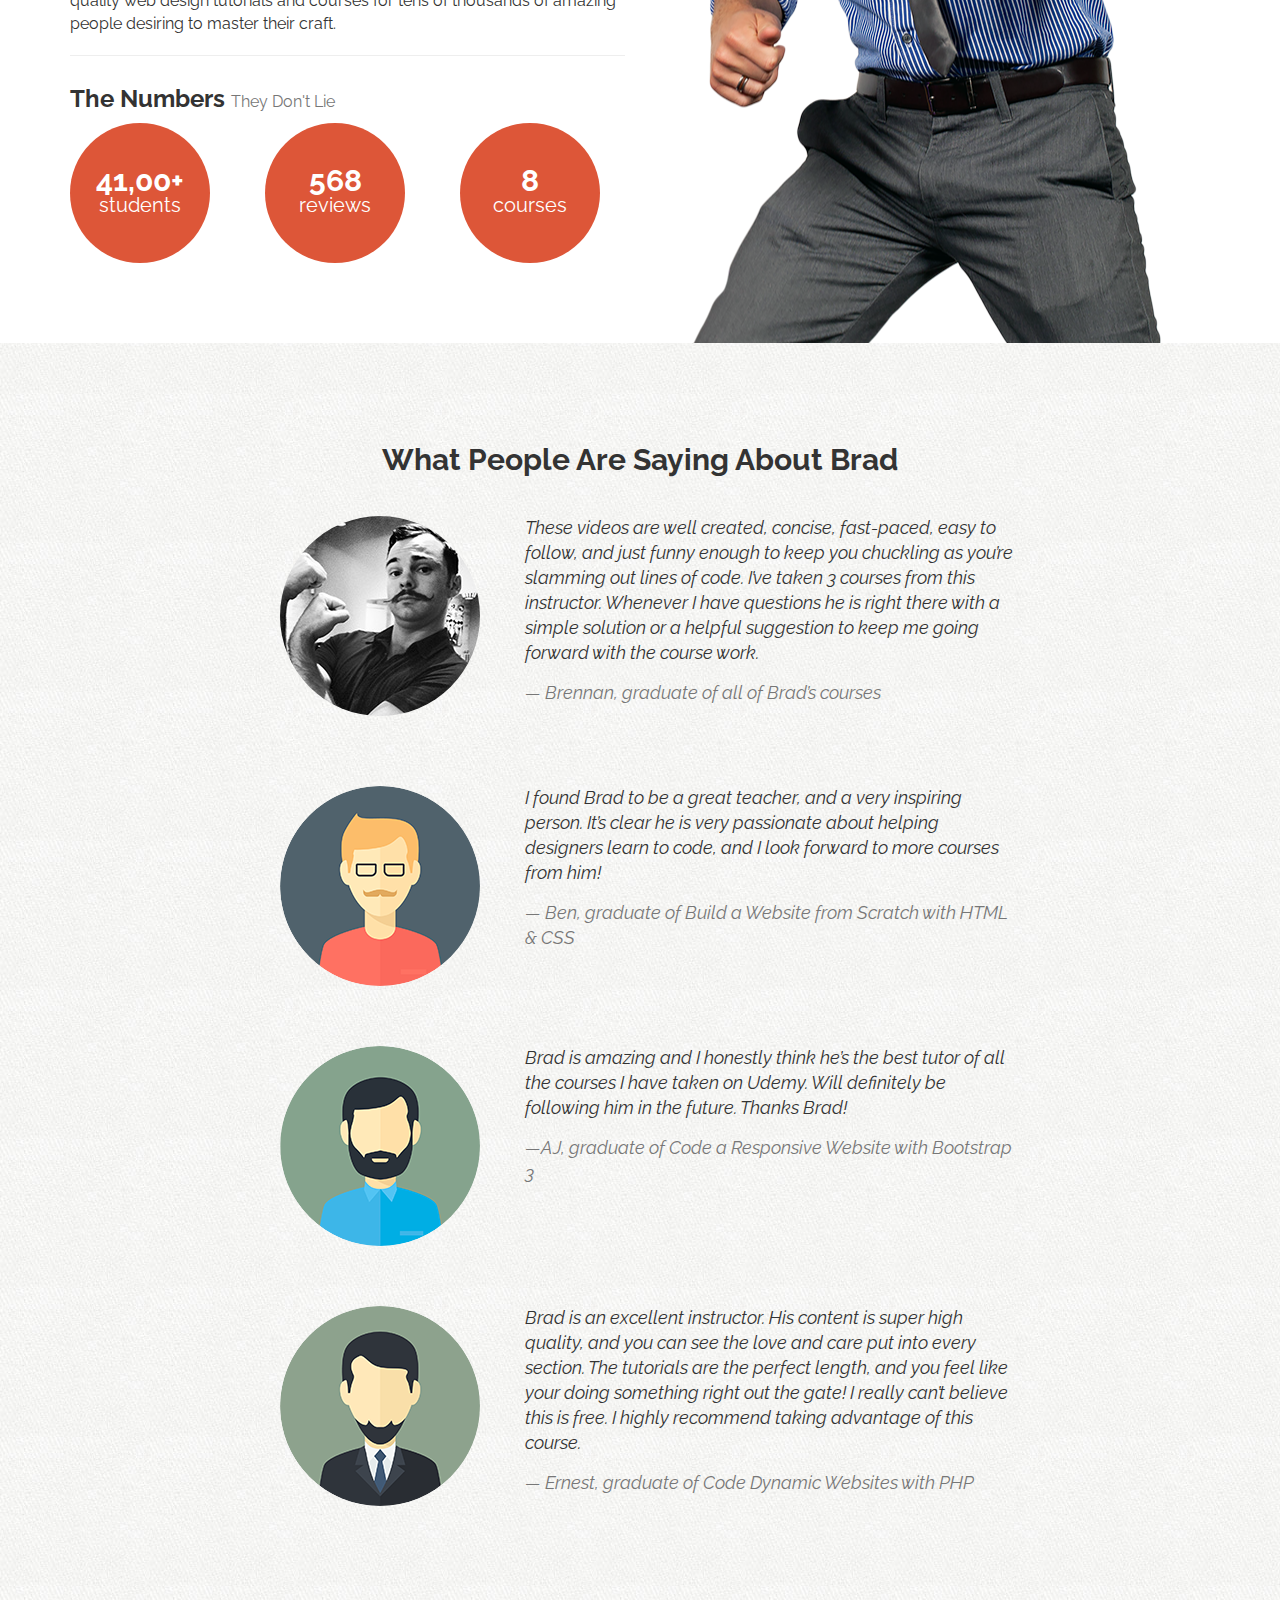
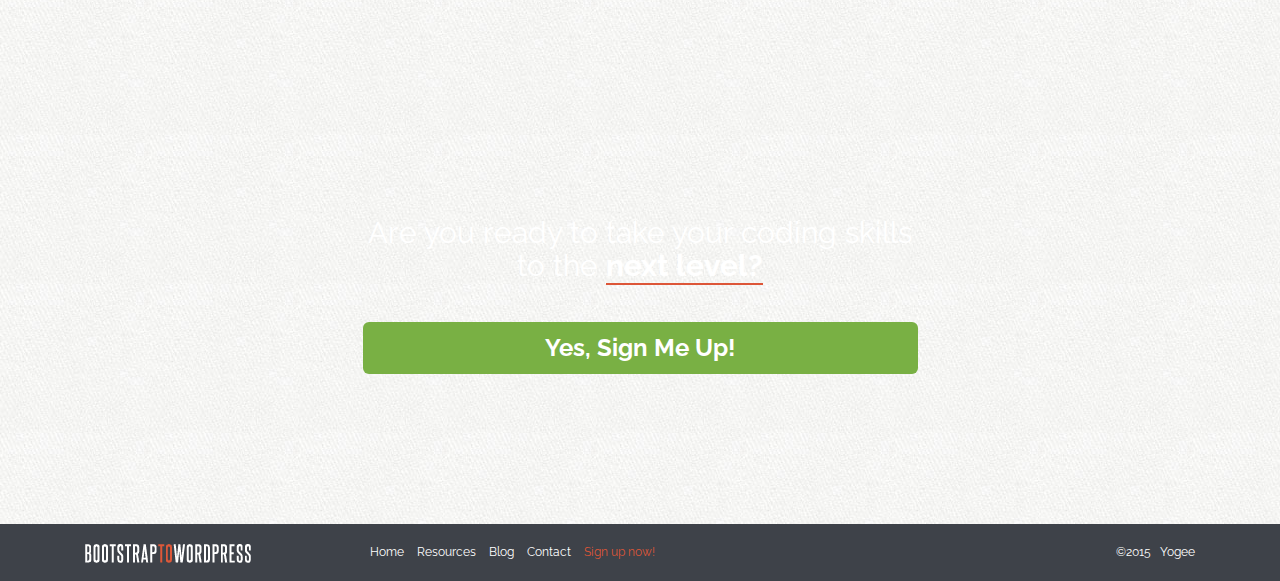
==== commit ebf56a52: "L33 --MAC" ====
--- a/index.html
+++ b/index.html
@@ -1,11 +1,13 @@
 <!DOCTYPE html>
 <html lang="en">
+
 <head>
     <meta http-equiv="content-type" content="text/html" charset="UTF-8">
     <meta name="viewport" content="width=device-width,initial-scale=1">
     <meta name="description" content="">
     <meta name="author" content="yogee">
-    <link rel="icon" href=""><!-- TODO: favicon needs to be made -->
+    <link rel="icon" href="">
+    <!-- TODO: favicon needs to be made -->
 
     <title>Bootstrap to Wordpress</title>
     <!-- Bootstrap core css -->
@@ -24,6 +26,7 @@
     <script src="https://oss.maxcdn.com/respond/1.4.2/respond.min.js"></script>
     <![endif]  -->
 </head>
+
 <body>
     <header class="site-header" role="banner">
         <!-- NAVBAR -->
@@ -38,16 +41,18 @@
                             <span class="icon-bar"></span>
                         </button>
                         <a href="#" class="navbar-brand"><img src="assets/img/logo.png" alt="Bootstrap to WordPress"></a>
-                    </div><!-- navbar-header -->
+                    </div>
+                    <!-- navbar-header -->
                     <div class="navbar-collapse collapse">
                         <ul class="nav navbar-nav navbar-right">
                             <li class="active"><a href="#">Home</a></li>
-                            <li ><a href="blog.html">Blog</a></li>
-                            <li ><a href="resources.html">Resources</a></li>
-                            <li ><a href="contact.html">Contact</a></li>
+                            <li><a href="blog.html">Blog</a></li>
+                            <li><a href="resources.html">Resources</a></li>
+                            <li><a href="contact.html">Contact</a></li>
                         </ul>
                     </div>
-                </div><!-- container -->
+                </div>
+                <!-- container -->
             </div>
         </div>
     </header>
@@ -77,31 +82,33 @@
                                 <h4>Early Bird Price<small>Coming soon!</small></h4>
                                 <span>$399</span>
                             </div>
-                        </div><!-- price-timeline -->
+                        </div>
+                        <!-- price-timeline -->
                         <p><a href="#" class="btn btn-lg btn-danger" role="button">Enroll &raquo;</a></p>
                     </div>
                 </div>
-            </div><!-- when we add a float element with in a container, the div which is a block level element will collapse on itself if you don't clear the fix-->
+            </div>
+            <!-- when we add a float element with in a container, the div which is a block level element will collapse on itself if you don't clear the fix-->
         </article>
     </section>
 
     <!-- OPT IN SECTION
     =========================================================== -->
     <section id="option">
-       <div class="container">
-           <div class="row">
-               <div class="col-sm-8">
-                   <p class="lead">
-                      <strong>Want to become a WordPress developer?</strong> Subscribe and you'll get the first 8 lectures of the course for free + a 55% discount!
-                   </p>
-               </div>
-               <div class="col-sm-4">
-                   <buttom class="btn btn-success btn-lg btn-block" data-toggle="modal" data-target="#myModal">
-                       Click me to Subscribe
-                   </buttom>
-               </div>
-           </div>
-       </div>
+        <div class="container">
+            <div class="row">
+                <div class="col-sm-8">
+                    <p class="lead">
+                        <strong>Want to become a WordPress developer?</strong> Subscribe and you'll get the first 8 lectures of the course for free + a 55% discount!
+                    </p>
+                </div>
+                <div class="col-sm-4">
+                    <buttom class="btn btn-success btn-lg btn-block" data-toggle="modal" data-target="#myModal">
+                        Click me to Subscribe
+                    </buttom>
+                </div>
+            </div>
+        </div>
 
     </section>
     <!-- BOOST YOUR INCOME
@@ -238,15 +245,15 @@
                             <h2>Your Instructor <small>Brad Hussey</small></h2>
                         </div>
                         <div class="col-lg-4">
-                        <a href="https://twitter.com/yogeeliu" class="badge social twitter"><i class="fa fa-twitter"></i></a>
-                        <a href="https://facebook.com/yogeeliu" class="badge social facebook"><i class="fa fa-facebook"></i></a>
-                        <a href="https://plus.google.com/yogee412" class="badge social gplus"><i class="fa fa-google-plus"></i></a>
+                            <a href="https://twitter.com/yogeeliu" class="badge social twitter"><i class="fa fa-twitter"></i></a>
+                            <a href="https://facebook.com/yogeeliu" class="badge social facebook"><i class="fa fa-facebook"></i></a>
+                            <a href="https://plus.google.com/yogee412" class="badge social gplus"><i class="fa fa-google-plus"></i></a>
                         </div>
                     </div>
                     <p class="lead">A highly skilled professional, Brad Hussey is a passionate and experienced web designer, developer, blogger and digital entrepreneur.</p>
                     <p>Hailing from North Of The Wall (Yellowknife, Canada), Brad made the trek to the Wet Coast (Vancouver, Canada) to educate and equip himself with the necessary skills to become a spearhead in his trade of solving problems on the web, crafting design solutions, and speaking in code.</p>
                     <p>Brad's determination and love for what he does has landed him in some pretty interesting places with some neat people. He's had the privilege of working with, and providing solutions for, numerous businesses, big &#35; small, across the Americas.
-</p>
+                    </p>
                     <p>Brad builds custom websites, and provides design solutions for a wide-array of clientele at his company, Brightside Studios. He regularly blogs about passive income, living your life to the fullest, and provides premium quality web design tutorials and courses for tens of thousands of amazing people desiring to master their craft.</p>
                     <hr>
                     <h3>The Numbers <small>They Don't Lie</small></h3>
@@ -268,7 +275,7 @@
                         <div class="col-xs-4">
                             <div class="num">
                                 <div class="num-content">
-                                   8 <span>courses</span>
+                                    8 <span>courses</span>
                                 </div>
                             </div>
                         </div>
@@ -280,18 +287,99 @@
     </section>
     <!-- TESTIMONIALS
     =========================================================== -->
-    <section>
-
+    <section id="kudos">
+        <div class="container">
+            <div class="row">
+                <div class="col-sm-8 col-sm-offset-2">
+                    <h2>What People Are Saying About Brad</h2>
+                    <div class="row testimonial">
+                        <div class="col-sm-4">
+                            <img src="assets/img/brennan.jpg" alt="Illustration of a blonde man with glasses and a moustache ">
+                        </div>
+                        <div class="col-sm-8">
+                            <blockquote>
+                                These videos are well created, concise, fast-paced, easy to follow, and just funny enough to keep you chuckling as you’re slamming out lines of code. I’ve taken 3 courses from this instructor. Whenever I have questions he is right there with a simple solution or a helpful suggestion to keep me going forward with the course work.
+                                <cite>&mdash; Brennan, graduate of all of Brad’s courses </cite>
+                            </blockquote>
+                        </div>
+                    </div>
+
+                    <div class="row testimonial">
+                        <div class="col-sm-4">
+                            <img src="assets/img/ben.png" alt="Illustration of main with dark hair and beard">
+                        </div>
+                        <div class="col-sm-8">
+                            <blockquote>
+                                I found Brad to be a great teacher, and a very inspiring person. It’s clear he is very passionate about helping designers learn to code, and I look forward to more courses from him!
+                                <cite>&mdash; Ben, graduate of Build a Website from Scratch with HTML &amp; CSS </cite>
+                            </blockquote>
+                        </div>
+                    </div>
+                    <div class="row testimonial">
+                        <div class="col-sm-4">
+                            <img src="assets/img/aj.png" alt="Illustration of a man in a suit with dark hair and goatee">
+                        </div>
+                        <div class="col-sm-8">
+                            <blockquote>
+                                Brad is amazing and I honestly think he’s the best tutor of all the courses I have taken on Udemy. Will definitely be following him in the future. Thanks Brad!
+                                <cite>&mdash;AJ, graduate of Code a Responsive Website with Bootstrap 3 </cite>
+                            </blockquote>
+                        </div>
+                    </div>
+                    <div class="row testimonial">
+                        <div class="col-sm-4">
+                            <img src="assets/img/ernest.png" alt="Illustration of a man in a suit with dark hair and goatee">
+                        </div>
+                        <div class="col-sm-8">
+                            <blockquote>
+                                Brad is an excellent instructor. His content is super high quality, and you can see the love and care put into every section. The tutorials are the perfect length, and you feel like your doing something right out the gate! I really can’t believe this is free. I highly recommend taking advantage of this course.
+                                <cite>&mdash; Ernest, graduate of Code Dynamic Websites with PHP</cite>
+                            </blockquote>
+                        </div>
+                    </div>
+                </div>
+            </div>
+        </div>
     </section>
     <!-- SIGN UP SECTION
     =========================================================== -->
-    <section>
+    <section id="signup" data-type="background" data-speed="4">
+        <div class="container">
+            <div class="row">
+                <div class="col-sm-6 col-sm-offset-3">
+                    <h2>Are you ready to take your coding skills to the <strong>next level?</strong></h2>
+                    <p>
+                        <a href="#" class="btn btn-lg btn-block btn-success">Yes,&nbsp;Sign Me Up!</a>
+                    </p>
+                </div>
+            </div>
+        </div>
 
     </section>
     <!-- FOOTER
     =========================================================== -->
     <footer>
-
+        <div class="container">
+            <div class="col-sm-3">
+                <p>
+                    <a href="/"><img src="/assets/img/logo.png" alt="Bootsrap to WordPress"></a>
+                </p>
+            </div>
+            <div class="col-sm-6">
+                <nav>
+                    <ul class="list-unstyled list-inline">
+                        <li><a href="">Home</a></li>
+                        <li><a href="">Resources</a></li>
+                        <li><a href="">Blog</a></li>
+                        <li><a href="">Contact</a></li>
+                        <li class="signup-link"><a href="">Sign up now!</a></li>
+                    </ul>
+                </nav>
+            </div>
+            <div class="col-sm-3">
+                <p class="pull-right">&copy;2015 &nbsp;&nbsp;Yogee</p>
+            </div>
+        </div>
     </footer>
 
     <!-- MODAL
@@ -335,4 +423,5 @@
     <!-- Bootstrap Core JS -->
     <script src="assets/js/main.js"></script>
 </body>
+
 </html>
--- a/assets/css/custom.css
+++ b/assets/css/custom.css
@@ -4,7 +4,9 @@
 Blue Gray: #3e4249
 */
 
+
 /* === General === */
+
 body {
     margin-top: 50px;
     font-family: 'Raleway', Helvetica, sans-serif;
@@ -12,31 +14,56 @@
     background: url('../img/tile.jpg') top left repeat;
 }
 
+
 /* === Global === */
-h1,h2,h3,h4,h5,h6 {
-    text-rendering: optimizeLegibility;
-    font-weight: bold;
-}
-
-h1{
+
+h1,
+h2,
+h3,
+h4,
+h5,
+h6 {
+    text-rendering: optimizeLegibility;
+    font-weight: bold;
+}
+
+h1 {
     font-size: 3em;
 }
 
-h1,h2{
+h1,
+h2 {
     margin: 0 0 40px;
 }
 
-h3{
+h3 {
     margin: 20px 0;
 }
 
-h4{
+h4 {
     font-size: 18px;
 }
 
-button, input ,.btn , a.btn{
-    text-rendering: optimizeLegibility;
-    color: white;
+a:link,
+a:visited {
+    color: #dd5638;
+}
+
+a:hover {
+    text-decoration: none;
+    color: #c9302c;
+}
+
+button,
+input,
+.btn,
+a.btn {
+    text-rendering: optimizeLegibility;
+    color: white;
+}
+
+button.btn:focus {
+    outline: none !important;
 }
 
 .btn {
@@ -48,6 +75,16 @@
     border-collapse: #d95131;
 }
 
+.btn-success {
+    background: #79b044;
+    border: none;
+}
+
+.btn-success:hover {
+    background: #6a9b3d;
+    border-color: 6a9b3d;
+}
+
 img {
     max-width: 100%;
 }
@@ -56,18 +93,53 @@
     background: url('/assets/img/tile.jpg') top left repeat;
 }
 
-.badge.social{
+.badge.social {
     background: #ccc;
     font-size: 24px;
     height: 40px;
     width: 40px;
     text-align: center;
-    line-height: 40px;
-    border-radius: 20px;
-
-}
+    line-height: 42px;
+    border-radius: 50px;
+    padding: 0;
+    margin: 0 5px 20px 0;
+    color: white;
+    -webkit-transition: 0.5s;
+    transition: 0.5s;
+}
+
+.badge.social.twitter:hover {
+    background: #55acee;
+}
+
+.badge.social.facebook:hover {
+    background: #3b5998;
+}
+
+.badge.social.gplus:hover {
+    background: #db4b39;
+}
+
+blockquote {
+    padding: 0;
+    border: none;
+    font-style: italic;
+    text-align: left;
+}
+
+blockquote cite {
+    display: block;
+    color: #777;
+    margin: 15px 0 0 0;
+}
+
+blockquote:before {
+    display: none;
+}
+
 
 /* === Hero === */
+
 #hero {
     background: url('../img/hero-bg.jpg') 50% 0 repeat fixed;
     min-height: 500px;
@@ -77,15 +149,15 @@
 }
 
 #hero .hero-text {
-    margin-top:30px;
-}
-
-#price-timeline{
+    margin-top: 30px;
+}
+
+#price-timeline {
     margin: 30px 0 60px;
     text-align: center;
 }
 
-#price-timeline .price{
+#price-timeline .price {
     display: inline-block;
     margin: 0 2% 0 0;
     width: 30%;
@@ -95,11 +167,11 @@
     vertical-align: top;
 }
 
-#price-timeline .price.active{
+#price-timeline .price.active {
     background: #dd5638;
 }
 
-#price-timeline .price span{
+#price-timeline .price span {
     background: #101010;
     display: block;
     height: 70px;
@@ -115,21 +187,22 @@
     margin-left: -35px;
 }
 
+
 /* ==== LAYOUT ===== */
 
 section {
     padding: 80px 0;
 }
 
-.section-header{
-    text-align: center;
-}
-
-section h2{
+.section-header {
+    text-align: center;
+}
+
+section h2 {
     margin: 20px 0 40px;
 }
 
-section h3{
+section h3 {
     margin: 30px 0 10px;
 }
 
@@ -137,12 +210,12 @@
     background: #3e4249;
     padding: 20px 0;
     color: white;
-    text-rendering:optimizeLegibility;
+    text-rendering: optimizeLegibility;
     font-size: 1.2em;
 }
 
 #option p {
-    margin: 2px 0 0 0 ;
+    margin: 2px 0 0 0;
 }
 
 #who-benefits {
@@ -155,35 +228,160 @@
     text-align: center;
 }
 
+
 /* ==== Custom Icon Sprites ===== */
+
 i.ci {
-  display: inline-block;
+    display: inline-block;
     height: 40px;
     width: 40px;
     background: url('../img/icon-sprite.png') no-repeat;
 }
 
-.ci.ci-computer { background-position: 0 0 ;}
-.ci.ci-watch { background-position: -40px 0 ;}
-.ci.ci-calender { background-position: -80px 0 ;}
-.ci.ci-community { background-position: -120px 0 ;}
-.ci.ci-instructor { background-position: -160px 0 ;}
-.ci.ci-device { background-position: -200px 0 ;}
+.ci.ci-computer {
+    background-position: 0 0;
+}
+
+.ci.ci-watch {
+    background-position: -40px 0;
+}
+
+.ci.ci-calender {
+    background-position: -80px 0;
+}
+
+.ci.ci-community {
+    background-position: -120px 0;
+}
+
+.ci.ci-instructor {
+    background-position: -160px 0;
+}
+
+.ci.ci-device {
+    background-position: -200px 0;
+}
+
 
 /* ==== Final Project Features ===== */
+
 #project-features {
-text-align: center;
-}
+    text-align: center;
+}
+
 
 /* ==== Featurette ===== */
+
 #featurette {
     background: url('/assets/img/stuff-bg.jpg') 50% 100% repeat fixed;
-    background-size:cover;
-    text-align: center;
-    color: white;
-}
+    background-size: cover;
+    text-align: center;
+    color: white;
+}
+
 
 /* ==== Instructor ===== */
+
 #instructor {
     background: white url('/assets/img/brad-elvis.png') 90% -10px no-repeat;
 }
+
+#instructor h2 {
+    margin: 0 0 20px;
+}
+
+#instructor .num {
+    display: table;
+    font-size: 30px;
+    font-weight: bold;
+    line-height: 24px;
+    color: white;
+    height: 140px;
+    width: 140px;
+    text-align: center;
+    background: #dd5638;
+    border-radius: 100%;
+    text-rendering: optimizeLegibility;
+}
+
+#instructor .num .num-content {
+    display: table-cell;
+    vertical-align: middle;
+}
+
+#instructor .num span {
+    display: block;
+    font-size: 20px;
+    font-weight: normal;
+}
+
+
+/* ==== Testimonial ===== */
+
+#kudos {
+    text-align: center;
+}
+
+.testimonial {
+    margin-bottom: 60px;
+}
+
+.testimonial img {
+    border-radius: 50%;
+}
+
+
+/* ==== Sign Up ===== */
+
+#signup {
+    text-align: center;
+    background: url('/assets/img/hipster-stuff.jpg') center center repeat fixed;
+    background-size: cover;
+    color: white;
+    padding: 140px 0;
+}
+
+#signup h2 {
+    font-weight: normal;
+}
+
+#signup h2 strong {
+    border-bottom: solid 2px #dd5638;
+}
+
+#signup .btn {
+    font-size: 24px;
+}
+
+
+/*==== Footer ====*/
+
+footer {
+    background: #3e4249;
+    color: white;
+    padding: 20px 0 10px;
+    font-size: 12px;
+}
+
+footer p {
+    margin: 0;
+}
+
+footer a:link,
+footer a:visited {
+    transition: 0.5s;
+    color: white;
+}
+
+footer a:hover {
+    color: #dd5638;
+}
+
+footer li.signup-link a {
+    color: #dd5638;
+}
+
+footer li.signup-link a:hover {
+    font-weight: bold;
+    color: #dd5638;
+}
